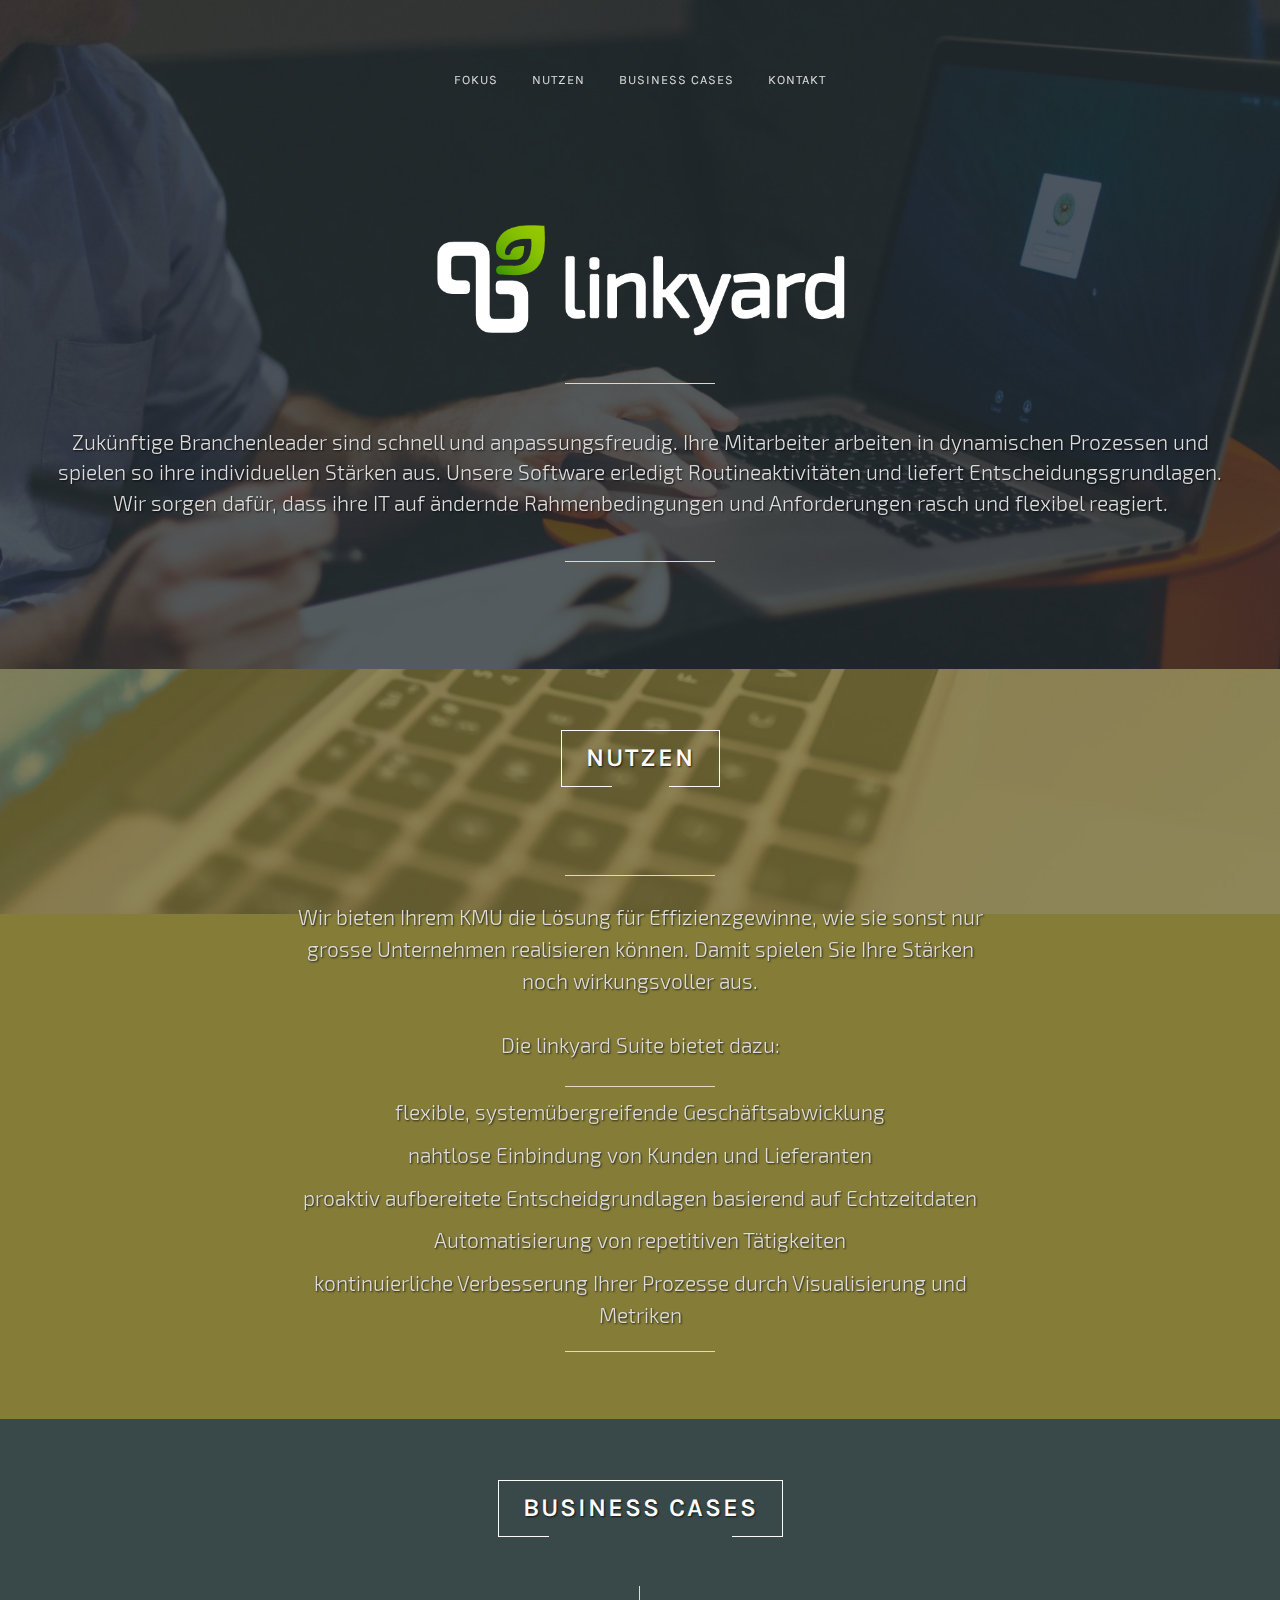
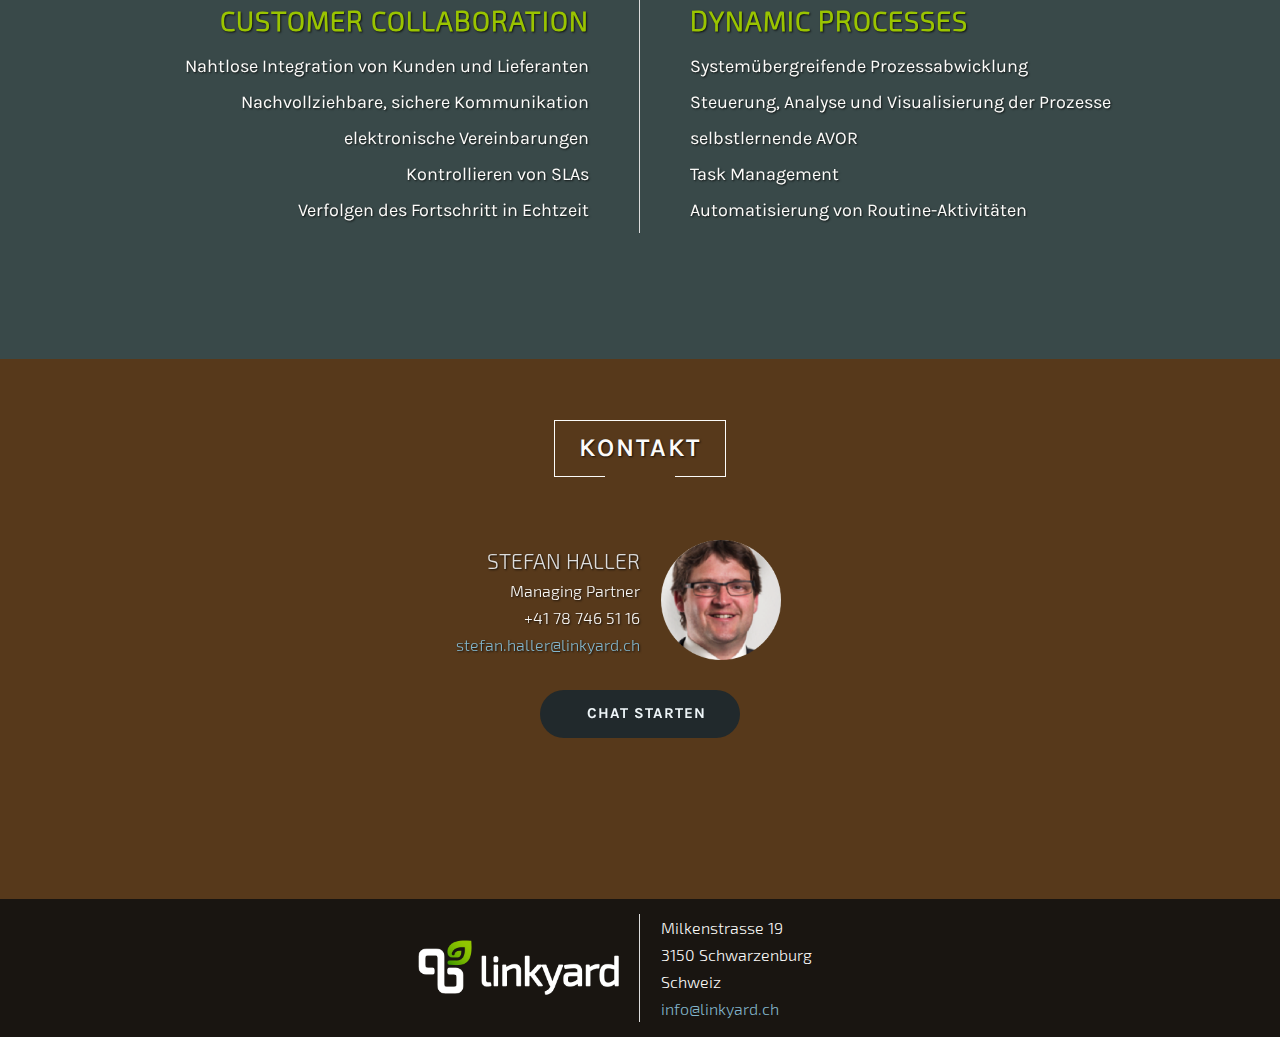
==== index.html @ d276faec "Update index.html" ====
<!DOCTYPE html>
<html lang="en-US">
<head>

<meta charset="UTF-8">
<meta name="viewport" content="width=device-width, initial-scale=1">


<title>linkyard</title>

<meta name='robots' content='index,nofollow' />
<link rel='dns-prefetch' href='//www.google.com' />
<link rel='dns-prefetch' href='//fonts.googleapis.com' />
<link rel='dns-prefetch' href='//s.w.org' />

<link rel='stylesheet' id='pique-style-css'  href='wp-content/themes/pique/style.css' type='text/css' media='screen' />
<link rel='stylesheet' id='pique-fonts-css'  href='https://fonts.googleapis.com/css?family=Lora%3A400%2C700%2C400italic%2C700italic%7CKarla%3A400%2C700%2C400italic%2C700italic&#038;subset=latin%2Clatin-ext' type='text/css' media='all' />
<link rel='stylesheet' id='fontawesome-css'  href='wp-content/themes/pique/fonts/font-awesome.min.css' type='text/css' media='all' />
<link rel='stylesheet' id='genericons-css'  href='wp-content/themes/pique/fonts/genericons.css' type='text/css' media='all' />
<script type='text/javascript' src='wp-includes/js/jquery/jquery.js?ver=1.12.4'></script>
<script type='text/javascript' src='wp-includes/js/jquery/jquery-migrate.min.js?ver=1.4.1'></script>


<style type="text/css">
  .pique-frontpage .pique-panel.pique-panel1 {
    background-color:  #b2a64c;
  }
  .pique-frontpage .pique-panel.pique-panel1 .pique-panel-background {
    opacity:  0.5;
  }
  .pique-frontpage .pique-panel.pique-panel2 {
    background-color:  #394949;
  }
  .pique-frontpage .pique-panel.pique-panel2 .pique-panel-background {
    opacity:  0.5;
  }
  .pique-frontpage .pique-panel.pique-panel3 {
    background-color:  #754d25;
  }
  .pique-frontpage .pique-panel.pique-panel3 .pique-panel-background {
    opacity:  0.5;
  }
  .pique-frontpage .pique-panel.pique-panel4 {
    background-color:  #191511;
  }

  .recentcomments a{
    display:inline !important;
    padding:0 !important;
    margin:0 !important;
  }

  #masthead .site-branding .site-title a,
  #masthead .site-branding .site-description  {
    position: absolute;
    clip: rect(1px, 1px, 1px, 1px);
  }
</style>

<link rel="icon" href="wp-content/uploads/images/cropped-v2_LYicon_30_dcsy_lgsl_trbg-1-150x150.png" sizes="32x32" />
<link rel="icon" href="wp-content/uploads/images/cropped-v2_LYicon_30_dcsy_lgsl_trbg-1-300x300.png" sizes="192x192" />
<link rel="apple-touch-icon-precomposed" href="wp-content/uploads/images/cropped-v2_LYicon_30_dcsy_lgsl_trbg-1-300x300.png" />
<meta name="msapplication-TileImage" content="wp-content/uploads/images/cropped-v2_LYicon_30_dcsy_lgsl_trbg-1-300x300.png" />

<!-- Smartsupp Live Chat script -->
<script type="text/javascript">
var _smartsupp = _smartsupp || {};
_smartsupp.key = 'c3e5f8bb6b07a9779a4a6757855d19cda10b5186';
window.smartsupp||(function(d) {
  var s,c,o=smartsupp=function(){ o._.push(arguments)};o._=[];
  s=d.getElementsByTagName('script')[0];c=d.createElement('script');
  c.type='text/javascript';c.charset='utf-8';c.async=true;
  c.src='//www.smartsuppchat.com/loader.js?';s.parentNode.insertBefore(c,s);
})(document);

_smartsupp.gaKey = 'UA-84472667-1';

// Change banner by status
smartsupp('on', 'status', function(status) {
  if(status == 'online') {
    jQuery('#chat-button').show();
  } else {
    jQuery('#chat-button').hide();
  }
});
</script>

<script>
  (function(i,s,o,g,r,a,m){i['GoogleAnalyticsObject']=r;i[r]=i[r]||function(){
  (i[r].q=i[r].q||[]).push(arguments)},i[r].l=1*new Date();a=s.createElement(o),
  m=s.getElementsByTagName(o)[0];a.async=1;a.src=g;m.parentNode.insertBefore(a,m)
  })(window,document,'script','https://www.google-analytics.com/analytics.js','ga');

  ga('create', 'UA-84472667-1', 'auto');
  ga('send', 'pageview');

</script>

</head>

<body class="home page page-id-6 page-template page-template-page-templates page-template-template-full-width page-template-page-templatestemplate-full-width-php pique-frontpage pique-sidebar">

<div id="page" class="hfeed site">

  <a class="skip-link screen-reader-text" href="#content">Skip to content</a>

  <header id="masthead" class="site-header" role="banner">

    <div class="site-branding">
      <h1 class="site-title"><a href="" title="linkyard" rel="home">linkyard</a></h1>
      <p class="site-description"></p>
    </div>
    <!-- .site-branding -->

    <!-- ------------------------------- MENU ------------------------------- -->
    <div id="site-navigation-wrapper">
      <nav id="site-navigation" class="main-navigation" role="navigation">
        <div class="menu-menu-container">
          <ul id="primary-menu" class="menu">
            <li id="menu-item-94" class="menu-item menu-item-type-custom menu-item-object-custom menu-item-94">
              <a href="#about">Fokus</a>
            </li>
            <li id="menu-item-95" class="menu-item menu-item-type-custom menu-item-object-custom menu-item-95">
              <a href="#valueproposition">Nutzen</a>
            </li>
            <li id="menu-item-95" class="menu-item menu-item-type-custom menu-item-object-custom menu-item-95">
              <a href="#solutions">Business Cases</a>
            </li>
            <li id="menu-item-157" class="menu-item menu-item-type-custom menu-item-object-custom menu-item-157">
              <a href="#contact">Kontakt</a>
            </li>
            <li id="more-menu" class="menu-item menu-item-has-children">
              <a href="#"><span class="screen-reader-text">More</span></a>
              <ul class="sub-menu"></ul>
            </li>
          </ul>
        </div>
      </nav>
    </div>
    <!-- #site-navigation -->
  </header>
    <!-- #masthead -->

  <div id="content" class="site-content">
    <div id="primary" class="content-area">
      <main id="main" class="site-main" role="main">

        <!-- ------------------------------- FRONT PAGE / ABOUT ------------------------------- -->
        <article id="pique-hero" class="pique-panel post-6 page type-page status-publish has-post-thumbnail hentry pique-template-full-width">
          <div class="pique-panel-background" style="background-image:url(wp-content/uploads/images/man-notebook-notes-macbook-1400x1000.jpg)">
                    </div>
          <div class="pique-panel-content">
                        <div class="entry-content">
              <article id="about" class="panel pagearticle">
                <img class="aligncenter wp-image-7 logodisplace" src="wp-content/uploads/images/v2_LY_05_wsy_grl_wtxt_trbg.png" alt="linkyard logo" width="429" height="128" align="center" />
                                <div class="textdisplace">
                  <hr />
                  <h5>
                    <span class="contenttext16">
Zukünftige Branchenleader sind schnell und anpassungsfreudig. Ihre Mitarbeiter arbeiten in dynamischen Prozessen und spielen so ihre individuellen Stärken aus. Unsere Software erledigt Routineaktivitäten und liefert Entscheidungsgrundlagen. Wir sorgen dafür, dass ihre IT auf ändernde Rahmenbedingungen und Anforderungen rasch und flexibel reagiert.<br>
                    </span>
                  </h5>
                  <hr />
                </div>
              </article>
            </div>
            <!-- .entry-content -->
          </div>
                    <!-- .pique-panel-content -->
          <footer class="entry-footer">
          </footer>
                    <!-- .entry-footer -->
        </article>
        <!-- /FRONT PAGE END/ -->

        <!-- ------------------------------- SECOND PAGE ------------------------------- -->
        <article id="post-21" class="pique-panel pique-panel1 post-21 page type-page status-publish has-post-thumbnail hentry" data-panel-title="Panel 1" >
          <div class="pique-panel-background" style="background-image:url(wp-content/uploads/images/pexels-photo-1400x1000.jpg)">
          </div>
          <div class="pique-panel-content">
            <header class="entry-header">
              <h2 class="entry-title">Nutzen</h2>
            </header>
            <!-- .entry-header -->
            <footer class="entry-footer">
            </footer>
            <!-- .entry-footer -->

            <div class="entry-content">
              <article id="valueproposition" class="panel pagearticle widget">
                <hr />
                <div class="containerdiv">
                  <p class=contenttext16>
                    Wir bieten Ihrem KMU die Lösung für Effizienzgewinne, wie sie sonst nur grosse Unternehmen realisieren können. Damit spielen Sie Ihre Stärken noch wirkungsvoller aus.<br><br>
                    Die linkyard Suite bietet dazu:
                  </p>
                  <hr/>
                  <div class="contenttext16">
                    <ul>
                      <li>flexible, systemübergreifende Geschäftsabwicklung</li>
                      <li>nahtlose Einbindung von Kunden und Lieferanten</li>
                      <li>proaktiv aufbereitete Entscheidgrundlagen basierend auf Echtzeitdaten</li>
                      <li>Automatisierung von repetitiven Tätigkeiten</li>
                      <li>kontinuierliche Verbesserung Ihrer Prozesse durch Visualisierung und Metriken</li>
                    </ul>
                  </span>
                </div>
                <hr />
              </article>
            </div>
            <!-- .entry-content -->
          </div>
          <!-- .pique-panel-content -->
        </article>
        <!-- /SECOND PAGE END/ -->

        <!-- ------------------------------- SOLUTIONS PAGE ------------------------------- -->
        <article id="post-93" class="pique-panel pique-panel2 post-93 page type-page status-publish hentry pique-template-grid" data-panel-title="Panel 2" >
          <div class="pique-panel-content">
            <header class="entry-header">
              <h2 class="entry-title">Business Cases</h2>
            </header>
            <!-- .entry-header -->
            <footer class="entry-footer">
            </footer>
            <!-- .entry-footer -->

            <div class="entry-content">
              <article class="panel pagearticle widget" id=solutions>
                <div class="containerdiv">
                  <div class="leftdiv">
                    <p>
                      <span class="contenttext20">Customer Collaboration</span>
                    </p>
                    <ul class="factlist">
                      <li>Nahtlose Integration von Kunden und Lieferanten</li>
                      <li>Nachvollziehbare, sichere Kommunikation</li>
                      <li>elektronische Vereinbarungen</li>
                      <li>Kontrollieren von SLAs</li>
                      <li>Verfolgen des Fortschritt in Echtzeit</li>
                    </ul>
                  </div>
                  <div class="rightdiv">
                    <p>
                      <span class="contenttext20">Dynamic Processes</span>
                    </p>
                    <ul class="factlist">
                      <li>Systemübergreifende Prozessabwicklung</li>
                      <li>Steuerung, Analyse und Visualisierung der Prozesse</li>
                      <li>selbstlernende AVOR</li>
                      <li>Task Management</li>
                      <li>Automatisierung von Routine-Aktivitäten</li>
                    </ul>
                  </div>
                </div>
              </article>
            </div>
            <!-- .entry-content -->
          </div>
          <!-- .pique-panel-content -->

        </article>
        <!-- /SOLUTIONS PAGE END/ -->

        <!-- ------------------------------- CONTACT PAGE ------------------------------- -->
        <article id="post-156" class="pique-panel pique-panel3 post-156 page type-page status-publish has-post-thumbnail hentry pique-template-full-width" data-panel-title="Panel 3" >
          <div class="pique-panel-background" style="background-image:url(wp-content/uploads/images/pexels-photo2-1400x1000.jpg)">
          </div>
          <div class="pique-panel-content">
            <header class="entry-header">
              <h2 class="entry-title">Kontakt</h2>
            </header>
            <!-- .entry-header -->
            <footer class="entry-footer">
            </footer>
            <!-- .entry-footer -->

            <div class="entry-content">
              <article class="panel pagearticle" id=contact>
                <article class="containerdiv footerdiv">
                  <div class="leftdiv norightborder">
                    <div class="contactdiv">
                      <span class="contenttext16" style="text-transform: uppercase;">Stefan Haller</span>
                      <span class="contenttext12">
                        <br />Managing Partner
                        <br />+41 78 746 51 16
                        <br /><a href="mailto:stefan.haller@linkyard.ch">stefan.haller@linkyard.ch</a>
                      </span>
                    </div>
                  </div>
                  <div class="rightdiv notoppadding">
                    <p>
                      <img align="middle" class="wp-image-7 imgdiv" src="wp-content/uploads/images/portrait120x120.png" alt="portrait" width="120" height="120" />
                    </p>
                  </div>
                </article>
                <div class="containerdiv" style="width:200px;" id="chat-button">
                  <input style="display: hidden;" class="button" type="button" data-api="smartsupp" data-operation="send" data-text="Guten Tag" value="Chat starten" align="center" width="150">
                </div>
              </article>
            </div>
            <!-- .entry-content -->
          </div>
          <!-- .pique-panel-content -->
        </article>
        <!-- /CONTACT PAGE END/ -->

      </main>
      <!-- #main -->
    </div>
    <!-- #primary -->
  </div>
  <!-- #content -->

  <!-- ------------------------------- FOOTER ------------------------------- -->
  <footer id="colophon" class="site-footer" role="contentinfo">
    <article class="containerdiv footerdiv">
      <div class="leftdiv">
        <p>
          <img align="middle" class="wp-image-7 logodiv" src="wp-content/uploads/images/v2_LY_05_wsy_grl_wtxt_trbg.png" alt="linkyard logo" width="180" height="54" />
        </p>
      </div>
      <div class="rightdiv">
        <span class="contenttext12">
          Milkenstrasse 19<br />3150 Schwarzenburg<br />Schweiz<br />
          <a href="mailto:info@linkyard.ch">info@linkyard.ch</a>
        </span>
      </div>
    </article>
  </footer>
  <!-- /FOOTER END/ -->

  </div>
  <!-- #page -->

<script type='text/javascript' src='wp-content/themes/pique/assets/js/jquery.waypoints.min.js?ver=20150813'></script>
<script type='text/javascript' src='wp-content/themes/pique/assets/js/navigation.js?ver=20120206'></script>
<script type='text/javascript' src='wp-content/themes/pique/assets/js/skip-link-focus-fix.js?ver=20130115'></script>
<script type='text/javascript' src='wp-content/themes/pique/assets/js/header.js?ver=20151030'></script>
<script type='text/javascript' src='wp-content/themes/pique/assets/js/jquery.scrollTo.js'></script>
<script type='text/javascript' src='wp-content/themes/pique/assets/js/jquery.scrollTo.min.js'></script>
<script type='text/javascript' src='wp-content/themes/pique/assets/js/front-page.js?ver=20151030'></script>
<script type='text/javascript' src='wp-includes/js/wp-embed.min.js?ver=4.6.1'></script>

</body>
</html>
---- wp-content/themes/pique/style.css ----
/*
Theme Name: Pique
Theme URI: https://wordpress.com/themes/pique/
Description: A one-page scrolling theme for small businesses.
Version: 1.2.9
Author: Automattic
Author URI: http://wordpress.com/themes/
License: GNU General Public License v2 or later
License URI: http://www.gnu.org/licenses/gpl-2.0.html
Text Domain: pique
Tags: custom-background, custom-colors, custom-header, custom-menu, featured-image-header, featured-images, flexible-header, left-sidebar, one-column, post-formats, rtl-language-support, sticky-post, theme-options, threaded-comments, translation-ready, two-columns
*/

/*--------------------------------------------------------------
>>> TABLE OF CONTENTS:
----------------------------------------------------------------
# Normalize
# Typography
# Elements
# Forms
# Navigation
	## Links
	## Menus
# Accessibility
# Alignments
# Clearings
# Widgets
# Content
    ## Posts and pages
	## Asides
	## Comments
# Infinite scroll
# Media
	## Captions
	## Galleries
--------------------------------------------------------------*/
/*--------------------------------------------------------------
# Normalize
--------------------------------------------------------------*/
html {
	font-family: sans-serif;

	-webkit-text-size-adjust: 100%;
	    -ms-text-size-adjust: 100%;
}

body {
	overflow-x:hidden;
	margin: 0;
	height: 100%;
	width: 100%;
}

article,
aside,
details,
figcaption,
figure,
footer,
header,
main,
menu,
nav,
section,
summary {
	display: block;
}

audio,
canvas,
progress,
video {
	display: inline-block;
	vertical-align: baseline;
}

audio:not([controls]) {
	display: none;
	height: 0;
}

[hidden],
template {
	display: none;
}

a {
	background-color: transparent;
}

a:active,
a:hover {
	outline: 0;
}

abbr[title] {
	border-bottom: 1px dotted;
}

b,
strong {
	font-weight: bold;
}

dfn {
	font-style: italic;
}

h1 {
	font-size: 2em;
	margin: 0.67em 0;
}

mark {
	background: #ff0;
	color: #000;
}

small {
	font-size: 80%;
}

sub,
sup {
	font-size: 75%;
	line-height: 0;
	position: relative;
	vertical-align: baseline;
}

sup {
	top: -0.5em;
}

sub {
	bottom: -0.25em;
}

img {
	border: 0;
}

svg:not(:root) {
	overflow: hidden;
}

figure {
	margin: 1em 40px;
}

hr {
	border-top: 1px solid #dddddd;
	box-sizing: content-box;
	height: 0;
	width: 150px;
}

pre {
	overflow: auto;
}

code,
kbd,
pre,
samp {
	font-family: monospace, monospace;
	font-size: 1em;
}

button,
.archive .read-more a,
.blog .read-more a,
.search-results .read-more a,
input,
optgroup,
select,
textarea {
	color: inherit;
	font: inherit;
	margin: 0;
}

button,
.archive .read-more a,
.blog .read-more a,
.search-results .read-more a {
	overflow: visible;
}

button,
.archive .read-more a,
.blog .read-more a,
.search-results .read-more a,
select {
	text-transform: none;
}

button,
.archive .read-more a,
.blog .read-more a,
.search-results .read-more a,
html input[type='button'],
input[type='reset'],
input[type='submit'] {
	cursor: pointer;

	-webkit-appearance: button;
}

button[disabled],
.archive .read-more a[disabled],
.blog .read-more a[disabled],
.search-results .read-more a[disabled],
html input[disabled] {
	cursor: default;
}

button::-moz-focus-inner,
.archive .read-more a::-moz-focus-inner,
.blog .read-more a::-moz-focus-inner,
.search-results .read-more a::-moz-focus-inner,
input::-moz-focus-inner {
	border: 0;
	padding: 0;
}

input {
	line-height: normal;
}

input[type='checkbox'],
input[type='radio'] {
	box-sizing: border-box;
	padding: 0;
}

input[type='number']::-webkit-inner-spin-button,
input[type='number']::-webkit-outer-spin-button {
	height: auto;
}

input[type='search'] {
	-webkit-appearance: textfield;
}

input[type='search']::-webkit-search-cancel-button,
input[type='search']::-webkit-search-decoration {
	-webkit-appearance: none;
}

fieldset {
	border: 1px solid #c0c0c0;
	margin: 0 2px;
	padding: 0.35em 0.625em 0.75em;
}

legend {
	border: 0;
	padding: 0;
}

textarea {
	overflow: auto;
}

optgroup {
	font-weight: bold;
}

table {
	border-collapse: collapse;
	border-spacing: 0;
}

td,
th {
	padding: 0;
}

/*--------------------------------------------------------------
# Typography
--------------------------------------------------------------*/

@font-face {
  font-family: 'exo2-light';
  src: url('fonts/Exo2-Light.eot'); /* IE9 Compat Modes */
  src: url('fonts/Exo2-Light.eot?#iefix') format('embedded-opentype'), /* IE6-IE8 */
       url('fonts/Exo2-Light.woff') format('woff'), /* Pretty Modern Browsers */
       url('fonts/Exo2-Light.ttf')  format('truetype'); /* Safari, Android, iOS */
}

.contenttext12 {
	font-family: exo2-light;
	font-size: 12pt;
}
.contenttext16 {
	font-weight:200;
	font-family: exo2-light;
	font-size: 16pt;
	color:#dddddd;
}
.contenttext20 {
	font-weight:700;
	font-family: exo2-light;
	font-size: 20pt;
	color:#9AC400;
	text-transform: uppercase;
	letter-spacing: 1px;
}

body,
button,
.archive .read-more a,
.blog .read-more a,
.search-results .read-more a,
input,
select,
textarea {
	color: #666666;
	font-family: exo2-light, Lora, Georgia, serif;
	font-size: 18px;
	font-size: 1.125rem;
	line-height: 1.5;
}

h1,
h2,
h3,
blockquote cite,
.pique-template-testimonials .pique-testimonials article .entry-content cite,
.site-branding .site-title,
.widget-title,
h4,
h5,
h6 {
	clear: both;
	color: #ffffff;
	font-family: Karla, Arial, sans-serif;
	font-weight: 400;
	line-height: 1.2;
}
h1 a:hover,
h1 a:focus,
h1 a:active,
h2 a:hover,
h2 a:focus,
h2 a:active,
h3 a:hover,
blockquote cite a:hover,
.pique-template-testimonials .pique-testimonials article .entry-content cite a:hover,
.site-branding .site-title a:hover,
.widget-title a:hover,
h3 a:focus,
blockquote cite a:focus,
.pique-template-testimonials .pique-testimonials article .entry-content cite a:focus,
.site-branding .site-title a:focus,
.widget-title a:focus,
h3 a:active,
blockquote cite a:active,
.pique-template-testimonials .pique-testimonials article .entry-content cite a:active,
.site-branding .site-title a:active,
.widget-title a:active,
h4 a:hover,
h4 a:focus,
h4 a:active,
h5 a:hover,
h5 a:focus,
h5 a:active,
h6 a:hover,
h6 a:focus,
h6 a:active {
	border-bottom: none;
}

h1 {
	font-family: Lora, Georgia, serif;
	font-size: 38.4px;
	font-size: 2.4rem;
	font-style: italic;
}

h2 {
	font-size: 25.6px;
	font-size: 1.6rem;
	font-weight: 600;
	letter-spacing: 2px;
	text-transform: uppercase;
}

h3,
blockquote cite,
.pique-template-testimonials .pique-testimonials article .entry-content cite,
.site-branding .site-title,
.widget-title {
	font-family: Karla, Arial, sans-serif;
	font-size: 1.2em;
	font-weight: 700;
	letter-spacing: 1px;
	margin-bottom: 20px;
	padding-bottom: 10px;
	text-align: left;
	text-transform: uppercase;
}

h4 {
	font-size: 1.999em;
}

h5 {
	font-size: 1.414em;
}

h6 {
	font-size: 1em;
}

p {
	margin-top: 0.75em;
	margin-bottom: 0.75em;
}

dfn,
cite,
em,
i {
	font-style: italic;
}

blockquote,
.pique-template-testimonials .pique-testimonials article .entry-content {
	border-top: 2px solid;
	color: #888888;
	font-size: 1.3em;
	font-style: italic;
	margin: 3em auto;
	max-width: 933.33333px;
	text-align: center;
}
blockquote:before,
.pique-template-testimonials .pique-testimonials article .entry-content:before {
	content: '“';
	display: block;
	font-family: Georgia, serif;
	font-size: 4em;
	font-style: normal;
	font-weight: bolder;
	line-height: 0.25em;
	margin: 4px auto 0;
	text-shadow: none;
}
blockquote p,
.pique-template-testimonials .pique-testimonials article .entry-content p {
	margin: 0;
	text-align: left;
}
blockquote cite,
.pique-template-testimonials .pique-testimonials article .entry-content cite {
	border: none;
	display: block;
	font-size: 0.5em;
	font-style: normal;
	margin-top: 1.5rem;
	text-align: right;
}
blockquote cite::before,
.pique-template-testimonials .pique-testimonials article .entry-content cite::before {
	content: '—';
}

address {
	margin: 0 0 1.5em;
}

pre {
	font-family: 'Courier 10 Pitch', Courier, monospace;
	font-size: 15px;
	font-size: 0.9375rem;
	line-height: 1.6;
	margin-bottom: 1.6em;
	max-width: 100%;
	overflow: auto;
	padding: 1.6em;
}

code,
kbd,
tt,
var {
	font-family: Monaco, Consolas, 'Andale Mono', 'DejaVu Sans Mono', monospace;
	font-size: 15px;
	font-size: 0.9375rem;
}

abbr,
acronym {
	border-bottom: 1px dotted #444;
	cursor: help;
}

mark,
ins {
	background: #f4f4f4;
	text-decoration: none;
}

big {
	font-size: 125%;
}

/*--------------------------------------------------------------
# Elements
--------------------------------------------------------------*/
html {
	box-sizing: border-box;
}

*,
*:before,
*:after {
	/* Inherit box-sizing to make it easier to change the property for components that leverage other behavior; see http://css-tricks.com/inheriting-box-sizing-probably-slightly-better-best-practice/ */
	box-sizing: inherit;
}

body {
	background: #fff;
	/* Fallback for when there is no custom background color defined. */
}

blockquote,
.pique-template-testimonials .pique-testimonials article .entry-content,
q {
	quotes: '' '';
}

hr {
	background-color: #e9d5c0;
	border: 0;
	height: 1px;
}

ul,
ol {
	margin: 0 0 1.5em 0;
	padding: 0;
}

ul {
	list-style: disc;
}

ol {
	list-style: decimal;
}

.entry-content li {
	margin-bottom: 0.5em;
}

li > ul,
li > ol {
	margin-bottom: 0;
	margin-left: 1em;
}

dt {
	color: #888888;
	font-weight: bold;
}

dd {
	margin: 0 0 0.5em;
}

img {
	height: auto;
	/* Make sure images are scaled correctly. */
	max-width: 100%;
	/* Adhere to container width. */
}

table {
	margin: 0 0 1.5em;
	width: 100%;
}

/*--------------------------------------------------------------
# Forms
--------------------------------------------------------------*/
/* Overall form */
form {
	color: #666666;
	text-align: left;
}

/* Labels */
label {
	color: #5d5d5d;
	font-family: Karla, Arial, sans-serif;
	font-size: 0.8em;
	font-weight: 500;
	letter-spacing: 1px;
	text-align: left;
	text-transform: uppercase;
}

/* Text inputs */
input[type='text'],
input[type='email'],
input[type='url'],
input[type='password'],
input[type='search'],
textarea {
	color: rgba(238, 238, 238, 1);
	background: transparent;
	border: 1px solid #f4f4f4;
	border-radius: 0;
	box-shadow: 1px 1px 2px rgba(238, 238, 238, 0.5);
	font-family:exo2-light;
	font-size: 16px;
	font-size: 1rem;
	transition: all 0.5s ease-in-out;
	width: 100%;
	text-align: center;
	outline:none;
}
input[type='text']:focus,
input[type='email']:focus,
input[type='url']:focus,
input[type='password']:focus,
input[type='search']:focus,
textarea:focus {
	background: rgba(255, 255, 255, 0.9);
	color: #21292c;
	border: 1px solid #21292c;
	box-shadow: 1px 1px 2px rgba(238, 238, 238, 0.25);
	outline:none;
}

input[type='text']:hover,
input[type='email']:hover,
textarea:hover {
	background: rgba(255, 255, 255, 0.75);
}

input[type='text'],
input[type='email'],
input[type='url'],
input[type='password'],
input[type='search'] {
	font-style: normal;
	padding: 0.5em;
}

textarea {
	padding: 0.5em 0.5em;
	width: 100%;
	height: 150px;
}

/* Buttons */
button,
.archive .read-more a,
.blog .read-more a,
.search-results .read-more a,
.button,
input[type='button'],
input[type='reset'],
input[type='submit'] {
	background-color: #21292c;
	border: 1px solid transparent;
	box-shadow: 0;
	border-radius: 2em;
	color: #eff6f9;
	display: inline-block;
	font-family: Karla, Arial, sans-serif;
	font-size: 15.2px;
	font-size: 0.95rem;
	font-weight: bold;
	letter-spacing: 1px;
	line-height: 1;
	padding: 1em 3em;
	text-shadow: none;
	text-transform: uppercase;
	transition: background-color 0.25s ease-in;
	width: 100%;

	-webkit-appearance: none;
}
@media (max-width: 950px) {
	button,
	.archive .read-more a,
	.blog .read-more a,
	.search-results .read-more a,
	.button,
	input[type='button'],
	input[type='reset'],
	input[type='submit'] {
		width: 100%;
	}
}
button:hover,
.archive .read-more a:hover,
.blog .read-more a:hover,
.search-results .read-more a:hover,
.button:hover,
input[type='button']:hover,
input[type='reset']:hover,
input[type='submit']:hover {
	box-shadow: 1px 1px 2px rgba(238, 238, 238, 0.5);
	background-color: transparent;
	border-color: #f4f4f4;
	color: #f4f4f4;
}
button:active,
.archive .read-more a:active,
.blog .read-more a:active,
.search-results .read-more a:active,
button:focus,
.archive .read-more a:focus,
.blog .read-more a:focus,
.search-results .read-more a:focus,
.button:active,
.button:focus,
input[type='button']:active,
input[type='button']:focus,
input[type='reset']:active,
input[type='reset']:focus,
input[type='submit']:active,
input[type='submit']:focus {
	box-shadow: 1px 1px 2px rgba(238, 238, 238, 0.5);
	background-color: transparent;
	border-color: #f4f4f4;
	color: #f4f4f4;
}
button.minimal,
.archive .read-more a.minimal,
.blog .read-more a.minimal,
.search-results .read-more a.minimal,
.button.minimal,
input[type='button'].minimal,
input[type='reset'].minimal,
input[type='submit'].minimal {
	background-color: #eff6f9;
	color: #f4f4f4;
}
button.minimal:active,
.archive .read-more a.minimal:active,
.blog .read-more a.minimal:active,
.search-results .read-more a.minimal:active,
button.minimal:focus,
.archive .read-more a.minimal:focus,
.blog .read-more a.minimal:focus,
.search-results .read-more a.minimal:focus,
button.minimal:hover,
.archive .read-more a.minimal:hover,
.blog .read-more a.minimal:hover,
.search-results .read-more a.minimal:hover,
.button.minimal:active,
.button.minimal:focus,
.button.minimal:hover,
input[type='button'].minimal:active,
input[type='button'].minimal:focus,
input[type='button'].minimal:hover,
input[type='reset'].minimal:active,
input[type='reset'].minimal:focus,
input[type='reset'].minimal:hover,
input[type='submit'].minimal:active,
input[type='submit'].minimal:focus,
input[type='submit'].minimal:hover {
	background-color: transparent;
	border-color: #eff6f9;
	color: #eff6f9;
}

@media (max-width: 950px) {
	button + button,
	.archive .read-more a + button,
	.blog .read-more a + button,
	.search-results .read-more a + button,
	.archive .read-more button + a,
	.archive .read-more a + a,
	.blog .read-more button + a,
	.blog .read-more a + a,
	.search-results .read-more button + a,
	.search-results .read-more a + a,
	.button + .button {
		margin-top: 1em;
	}
}

@media (min-width: 951px) {
	button + button,
	.archive .read-more a + button,
	.blog .read-more a + button,
	.search-results .read-more a + button,
	.archive .read-more button + a,
	.archive .read-more a + a,
	.blog .read-more button + a,
	.blog .read-more a + a,
	.search-results .read-more button + a,
	.search-results .read-more a + a,
	.button + .button {
		margin-left: 0.5em;
	}
}

/* MailChimp-embed-specific */
#mce-responses + p {
	display: none;
}

/* Comment form-specific */
.contact-form textarea {
	width: 100% !important;
	/* Because 80% looks silly */
}

/* Search form specific */
.search-form {
	margin-top: 10px;
}
@media (max-width: 950px) {
	.search-form {
		text-align: center;
	}
	.search-form .search-submit {
		margin-top: 10px;
	}
}
@media (min-width: 951px) {
	.search-form .search-field {
		width: 77%;
	}
	.search-form .search-submit {
		display: inline-block;
	}
}

/*--------------------------------------------------------------
# Navigation
--------------------------------------------------------------*/
/*--------------------------------------------------------------
## Links
--------------------------------------------------------------*/
#about:before, #solutions:before, #contact:before {
	content: "";
   	display: block;
	height: 0px;
	margin: -30px 0 0;
	visibility:hidden;
	outline: none;
}
#about:target, #solutions:target, #contact:target {
	animation: highlight 1s ease;
	transform: translateY(-25px);
	transition: transform 1s ease-in-out;
	outline: none;
}

a {
	color: #83b6cc;
	text-decoration: none;
	transition: all 1.5s ease-in-out;
}
a:hover,
a:focus,
a:active {
	color: #e9d5c0;
}
a:focus {
	outline: thin dotted;
}
a:hover,
a:active {
	outline: 0;
}

/* Make sure lengthy URLs wrap properly */
.entry-content a,
.widget a {
	word-break: break-word;
	word-wrap: break-word;
}

/*--------------------------------------------------------------
## Menus
--------------------------------------------------------------*/
#masthead {
	opacity: 0.85;
	background-color: #21292c;
	height: 240px;
	position: relative;
	text-align: center;
	z-index: 5;
}
#masthead .pique-header {
	bottom: 0;
	left: 0;
	overflow: hidden;
	position: absolute;
	right: 0;
	top: 0;
	z-index: -1;
}

.site-branding {
	left: 50%;
	position: absolute;
	top: 40%;
	-webkit-transform: translate(-50%, -50%);
	    -ms-transform: translate(-50%, -50%);
	        transform: translate(-50%, -50%);
}
.site-branding .site-logo-link {
	display: inline-block;
	margin: 1rem auto 0;
}
.site-branding .site-logo-link img {
	height: 75px;
	width: auto;
}
@media (min-width: 951px) {
	.site-branding .site-logo-link img {
		height: 100px;
	}
}
.site-branding .site-logo-link:hover {
	-webkit-transform: scale(5%);
	    -ms-transform: scale(5%);
	        transform: scale(5%);
}
.site-branding .site-title {
	font-style: normal;
	margin: 40px 0 0;
	padding: 0;
	text-align: center;
	text-shadow: 1px 1px 2px rgba(0, 0, 0, 0.75);
}
.site-branding .site-title a {
	color: #fcfbf9;
}
.site-branding .site-logo-link + .site-title {
	margin-top: 20px;
}
.site-branding .site-description {
	color: #fcfbf9;
	font-style: italic;
	margin: 0;
	text-shadow: 1px 1px 2px rgba(0, 0, 0, 0.75);
}

@media (max-width: 950px) {
	#masthead {
		height: 160px;
	}
	.site-logo-link + .site-title,
	.site-description {
		display: none;
	}
	.site-branding {
		top: 30%;
	}
}

/* Navigation menu */
#site-navigation-wrapper {
	bottom: 0;
	position: absolute;
	width: 100%;
}

.main-navigation {
	background: #21292c;
	border-bottom: 1px solid #444444;
	border-top: 1px solid #444444;
	clear: both;
	display: block;
	font-family: Karla, Arial, sans-serif;
	width: 100%;
	z-index: 10000;
	/* Current page highlight */
	/* Priority+ menu */
}
.main-navigation li {
	display: inline-block;
}
.main-navigation a {
	color: #fcfbf9;
	display: inline-block;
	font-size: 12.8px;
	font-size: 0.8rem;
	letter-spacing: 1px;
	padding: 12px 15px;
	text-transform: uppercase;
}
.main-navigation a:hover {
	color: #a7cbdb;
}
.main-navigation .current_page_item > a,
.main-navigation .current-menu-item > a,
.main-navigation .current_page_ancestor > a {
	color: #e9d5c0;
}
.main-navigation ul {
	display: block;
	list-style: none;
	margin: 0;
	/* Sub-nav */
}
.main-navigation ul ul {
	background: #11100f;
	left: -999em;
	position: absolute;
	text-align: left;
	z-index: 99999;
}
.main-navigation ul ul li {
	display: block;
}
.main-navigation ul ul a {
	border-top: 1px solid rgba(233, 213, 192, 0.1);
	color: #e9d5c0;
	display: block;
	width: 100%;
}
.main-navigation #more-menu {
	display: none;
}
.main-navigation #more-menu.visible {
	display: inline-block;
}
.main-navigation #more-menu > a::before {
	content: '\f476';
	display: inline-block;
	font-family: Genericons;
	font-size: 16px;
	font-style: normal;
	font-weight: normal;
	line-height: 1;
	text-decoration: none;
	vertical-align: text-bottom;

	-webkit-font-smoothing: antialiased;
	-moz-osx-font-smoothing: grayscale;
	text-rendering: auto;
}

/* Mobile menu */
@media (max-width: 950px) {
	.main-navigation {
		/* Show mobile menus when "focus" class is added via JS */
		/* Sub-menus */
		/* Sub-sub-menus */
	}
	.main-navigation a {
		padding-left: 10px;
	}
	.main-navigation li.focus > ul {
		left: 0;
	}
	.main-navigation ul ul {
		border-bottom: 1px solid #49443d;
		width: 100%;
	}
	.main-navigation ul ul ul {
		border-bottom: none;
		left: 0;
		padding-left: 25px;
		position: relative;
	}
	.main-navigation ul ul ul a {
		padding-left: 0;
	}
}

/* Regular menu */
@media (min-width: 951px) {
	.main-navigation {
		left: 50%;
		max-width: 1400px;
		position: relative;
		-webkit-transform: translateX(-50%);
		    -ms-transform: translateX(-50%);
		        transform: translateX(-50%);
		/* Sub-nav */
		/* Sub-sub-menu */
		/* Show sub-menus on hover */
		/* Menu items on the right-hand side of the screen should display to the left, so they don't run off the screen */
		/* Adjust position of arrow for our last two menu items */
		/* Adjust position of sub-nav for these final two menu items also */
	}
	.main-navigation ul {
		display: block;
		list-style: none;
		margin: 0;
	}
	.main-navigation li {
		position: relative;
	}
	.main-navigation ul ul {
		left: -999em;
		min-width: 200px;
		position: absolute;
		top: 37px;
		/* This is just here to make it easier to scroll down to the drop-down */
	}
	.main-navigation ul ul::before {
		border-color: transparent transparent #11100f transparent;
		border-style: solid;
		border-width: 0 7px 7px 7px;
		content: '';
		display: block;
		height: 0;
		left: 15px;
		position: absolute;
		top: -5px;
		width: 0;
	}
	.main-navigation ul ul::after {
		content: '';
		display: block;
		height: 20px;
		left: 0;
		position: absolute;
		top: -10px;
		width: 100%;
	}
	.main-navigation ul ul li:first-of-type a {
		border-top: none;
		/* Remove border for first child element */
	}
	.main-navigation ul ul ul {
		left: -999em;
		top: 0;
	}
	.main-navigation ul ul ul::before {
		border-color: transparent #11100f transparent transparent;
		border-width: 7px 7px 7px 0;
		left: -5px;
		position: absolute;
		top: 15px;
	}
	.main-navigation ul ul ul::after {
		height: 100%;
		left: -15px;
		top: 0;
		width: 20px;
	}
	.main-navigation li:hover > ul {
		left: auto;
	}
	.main-navigation ul ul li:hover > ul {
		left: 103%;
		left: calc(100% + 5px);
	}
	.main-navigation #primary-menu > li:nth-last-child(1):hover > ul,
	.main-navigation #primary-menu > li:nth-last-child(2):hover > ul {
		left: auto;
		right: 5%;
	}
	.main-navigation #primary-menu > li:nth-last-child(1):hover ul::before,
	.main-navigation #primary-menu > li:nth-last-child(2):hover ul::before {
		left: auto;
		right: 15px;
	}
	.main-navigation #primary-menu > li:nth-last-child(1) li:hover ul,
	.main-navigation #primary-menu > li:nth-last-child(2) li:hover ul {
		left: auto;
		right: 103%;
		right: calc(100% + 5px);
	}
	.main-navigation #primary-menu > li:nth-last-child(1) li:hover ul::before,
	.main-navigation #primary-menu > li:nth-last-child(2) li:hover ul::before {
		left: auto;
		right: -8px;
	}
	.main-navigation #primary-menu > li:nth-last-child(1) li:hover ul::after,
	.main-navigation #primary-menu > li:nth-last-child(2) li:hover ul::after {
		left: auto;
		right: -15px;
	}
	/* Sticky menu */
	.sticky {
		bottom: auto;
		position: fixed;
		top: 0;
	}
}

/* Account for the admin bar */
@media screen and (min-width: 600px) and (max-width: 782px) {
	.admin-bar .main-navigation.sticky {
		top: 46px;
	}
}

@media screen and (min-width: 782px) {
	.admin-bar .main-navigation.sticky {
		top: 32px;
	}
}

.secondary-links ul {
	margin: 0;
	padding: 0;
}
.secondary-links ul li {
	display: inline;
}
.secondary-links ul li a::after {
	content: ' · ';
	display: inline;
}
.secondary-links ul li:last-child a::after {
	display: none;
}

.comment-navigation,
.posts-navigation,
.post-navigation {
	border-bottom: 2px solid #a7cbdb;
	border-top: 1px solid #a7cbdb;
	clear: both;
}
.site-main .comment-navigation,
.site-main
  .posts-navigation,
.site-main
  .post-navigation {
	margin: 20px 0;
	overflow: hidden;
}
.comment-navigation .nav-previous a,
.comment-navigation .nav-next a,
.posts-navigation .nav-previous a,
.posts-navigation .nav-next a,
.post-navigation .nav-previous a,
.post-navigation .nav-next a {
	color: #a7cbdb;
	display: block;
	font-size: 18.4px;
	font-size: 1.15rem;
	font-style: italic;
	line-height: 1.2;
	padding: 20px 0;
}
.comment-navigation .nav-previous a span,
.comment-navigation .nav-next a span,
.posts-navigation .nav-previous a span,
.posts-navigation .nav-next a span,
.post-navigation .nav-previous a span,
.post-navigation .nav-next a span {
	color: #71abc5;
	display: block;
	font-family: Karla, Arial, sans-serif;
	font-size: 12px;
	font-size: 0.75rem;
	font-style: normal;
	font-weight: bold;
	letter-spacing: 1px;
	padding-bottom: 5px;
	text-transform: uppercase;
}
.comment-navigation .nav-previous a:hover,
.comment-navigation .nav-next a:hover,
.posts-navigation .nav-previous a:hover,
.posts-navigation .nav-next a:hover,
.post-navigation .nav-previous a:hover,
.post-navigation .nav-next a:hover {
	color: #3c7993;
}
.comment-navigation .nav-previous,
.posts-navigation .nav-previous,
.post-navigation .nav-previous {
	text-align: left;
}
.comment-navigation .nav-previous span::before,
.posts-navigation .nav-previous span::before,
.post-navigation .nav-previous span::before {
	content: '';
	display: inline-block;
	display: inline-block;
	font-family: FontAwesome;
	font-size: 14px;
	font-size: 12px;
	font-style: normal;
	font-weight: normal;
	line-height: 1;
	margin-right: 5px;
	text-decoration: none;
	vertical-align: 1px;

	-webkit-font-smoothing: antialiased;
	-moz-osx-font-smoothing: grayscale;
	text-rendering: auto;
}
.comment-navigation .nav-next,
.posts-navigation .nav-next,
.post-navigation .nav-next {
	text-align: right;
}
.comment-navigation .nav-next span::after,
.posts-navigation .nav-next span::after,
.post-navigation .nav-next span::after {
	content: '';
	display: inline-block;
	display: inline-block;
	font-family: FontAwesome;
	font-size: 14px;
	font-size: 12px;
	font-style: normal;
	font-weight: normal;
	line-height: 1;
	margin-left: 5px;
	text-decoration: none;
	vertical-align: 1px;

	-webkit-font-smoothing: antialiased;
	-moz-osx-font-smoothing: grayscale;
	text-rendering: auto;
}
@media (min-width: 951px) {
	.comment-navigation .nav-previous,
	.posts-navigation .nav-previous,
	.post-navigation .nav-previous {
		float: left;
		text-align: left;
		width: 50%;
	}
	.comment-navigation .nav-next,
	.posts-navigation .nav-next,
	.post-navigation .nav-next {
		float: right;
		text-align: right;
		width: 50%;
	}
}

.site-main .posts-navigation {
	border: none;
	margin: 20px 40px;
}
@media (max-width: 950px) {
	.site-main .posts-navigation {
		margin: 10px 20px;
	}
	.site-main .posts-navigation .nav-previous {
		float: left;
		text-align: left;
		width: 50%;
	}
	.site-main .posts-navigation .nav-next {
		float: right;
		text-align: right;
		width: 50%;
	}
}

.widget.widget_wpcom_social_media_icons_widget {
	margin: 0 auto;
	padding: 0;
}
.widget.widget_wpcom_social_media_icons_widget ul {
	list-style: none;
	margin: 0 0 20px 0;
	padding: 0;
}
.widget.widget_wpcom_social_media_icons_widget ul li {
	display: inline-block;
	list-style: none;
	margin: 0 10px 10px 0;
	padding: 0;
}
.widget.widget_wpcom_social_media_icons_widget ul a {
	background: #2d2a26;
	border: 2px solid #e9d5c0;
	border-radius: 50%;
	display: inline-block;
	padding: 0;
	text-decoration: none;
}
.widget.widget_wpcom_social_media_icons_widget ul a::before {
	color: #e9d5c0;
	display: inline-block;
	display: block;
	font-family: Genericons;
	font-size: 16px;
	font-style: normal;
	font-weight: normal;
	height: 32px;
	line-height: 1;
	line-height: 1;
	padding: 8px;
	text-align: center;
	text-decoration: none;
	transition: 1.5s all ease-in-out;
	vertical-align: text-bottom;
	width: 32px;

	-webkit-font-smoothing: antialiased;
	-moz-osx-font-smoothing: grayscale;
	text-rendering: auto;
}
.widget.widget_wpcom_social_media_icons_widget ul a:hover {
	background: #e9d5c0;
	border: 2px solid;
	border-color: #2d2a26;
}
.widget.widget_wpcom_social_media_icons_widget ul a:hover::before {
	color: #2d2a26;
}

.secondary-links li a[href*='wordpress.org'],
.secondary-links li a[href*='facebook.com'],
.secondary-links li a[href*='twitter.com'],
.secondary-links li a[href*='dribbble.com'],
.secondary-links li a[href*='plus.google.com'],
.secondary-links li a[href*='pinterest.com'],
.secondary-links li a[href*='github.com'],
.secondary-links li a[href*='tumblr.com'],
.secondary-links li a[href*='youtube.com'],
.secondary-links li a[href*='flickr.com'],
.secondary-links li a[href*='vimeo.com'],
.secondary-links li a[href*='instagram.com'],
.secondary-links li a[href*='codepen.io'],
.secondary-links li a[href*='linkedin.com'],
.secondary-links li a[href*='foursquare.com'],
.secondary-links li a[href*='reddit.com'],
.secondary-links li a[href*='digg.com'],
.secondary-links li a[href*='getpocket.com'],
.secondary-links li a[href*='path.com'],
.secondary-links li a[href*='stumbleupon.com'],
.secondary-links li a[href*='spotify.com'],
.secondary-links li a[href*='twitch.tv'],
.secondary-links li a[href*='dropbox.com'],
.secondary-links li a[href*='/feed'],
.secondary-links li a[href*='skype'],
.secondary-links li a[href*='mailto'] {
	display: inline-block;
	height: 32px;
	margin-right: 5px;
	overflow: hidden;
	vertical-align: middle;
	width: 32px;
}
.secondary-links li a[href*='wordpress.org']::before,
.secondary-links li a[href*='facebook.com']::before,
.secondary-links li a[href*='twitter.com']::before,
.secondary-links li a[href*='dribbble.com']::before,
.secondary-links li a[href*='plus.google.com']::before,
.secondary-links li a[href*='pinterest.com']::before,
.secondary-links li a[href*='github.com']::before,
.secondary-links li a[href*='tumblr.com']::before,
.secondary-links li a[href*='youtube.com']::before,
.secondary-links li a[href*='flickr.com']::before,
.secondary-links li a[href*='vimeo.com']::before,
.secondary-links li a[href*='instagram.com']::before,
.secondary-links li a[href*='codepen.io']::before,
.secondary-links li a[href*='linkedin.com']::before,
.secondary-links li a[href*='foursquare.com']::before,
.secondary-links li a[href*='reddit.com']::before,
.secondary-links li a[href*='digg.com']::before,
.secondary-links li a[href*='getpocket.com']::before,
.secondary-links li a[href*='path.com']::before,
.secondary-links li a[href*='stumbleupon.com']::before,
.secondary-links li a[href*='spotify.com']::before,
.secondary-links li a[href*='twitch.tv']::before,
.secondary-links li a[href*='dropbox.com']::before,
.secondary-links li a[href*='/feed']::before,
.secondary-links li a[href*='skype']::before,
.secondary-links li a[href*='mailto']::before {
	background: #2d2a26;
	border: 2px solid #e9d5c0;
	border-radius: 50%;
	color: #e9d5c0;
	display: inline-block;
	display: block;
	font-family: Genericons;
	font-size: 16px;
	font-style: normal;
	font-weight: normal;
	height: 32px;
	line-height: 1;
	line-height: 1;
	padding: 6px;
	text-align: center;
	text-decoration: none;
	transition: 1.5s all ease-in-out;
	vertical-align: text-bottom;
	width: 32px;

	-webkit-font-smoothing: antialiased;
	-moz-osx-font-smoothing: grayscale;
	text-rendering: auto;
}
.secondary-links li a[href*='wordpress.org']:hover::before,
.secondary-links li a[href*='facebook.com']:hover::before,
.secondary-links li a[href*='twitter.com']:hover::before,
.secondary-links li a[href*='dribbble.com']:hover::before,
.secondary-links li a[href*='plus.google.com']:hover::before,
.secondary-links li a[href*='pinterest.com']:hover::before,
.secondary-links li a[href*='github.com']:hover::before,
.secondary-links li a[href*='tumblr.com']:hover::before,
.secondary-links li a[href*='youtube.com']:hover::before,
.secondary-links li a[href*='flickr.com']:hover::before,
.secondary-links li a[href*='vimeo.com']:hover::before,
.secondary-links li a[href*='instagram.com']:hover::before,
.secondary-links li a[href*='codepen.io']:hover::before,
.secondary-links li a[href*='linkedin.com']:hover::before,
.secondary-links li a[href*='foursquare.com']:hover::before,
.secondary-links li a[href*='reddit.com']:hover::before,
.secondary-links li a[href*='digg.com']:hover::before,
.secondary-links li a[href*='getpocket.com']:hover::before,
.secondary-links li a[href*='path.com']:hover::before,
.secondary-links li a[href*='stumbleupon.com']:hover::before,
.secondary-links li a[href*='spotify.com']:hover::before,
.secondary-links li a[href*='twitch.tv']:hover::before,
.secondary-links li a[href*='dropbox.com']:hover::before,
.secondary-links li a[href*='/feed']:hover::before,
.secondary-links li a[href*='skype']:hover::before,
.secondary-links li a[href*='mailto']:hover::before {
	background: #e9d5c0;
	border-color: #2d2a26;
	color: #2d2a26;
}
.secondary-links li a[href*='wordpress.org']::after,
.secondary-links li a[href*='facebook.com']::after,
.secondary-links li a[href*='twitter.com']::after,
.secondary-links li a[href*='dribbble.com']::after,
.secondary-links li a[href*='plus.google.com']::after,
.secondary-links li a[href*='pinterest.com']::after,
.secondary-links li a[href*='github.com']::after,
.secondary-links li a[href*='tumblr.com']::after,
.secondary-links li a[href*='youtube.com']::after,
.secondary-links li a[href*='flickr.com']::after,
.secondary-links li a[href*='vimeo.com']::after,
.secondary-links li a[href*='instagram.com']::after,
.secondary-links li a[href*='codepen.io']::after,
.secondary-links li a[href*='linkedin.com']::after,
.secondary-links li a[href*='foursquare.com']::after,
.secondary-links li a[href*='reddit.com']::after,
.secondary-links li a[href*='digg.com']::after,
.secondary-links li a[href*='getpocket.com']::after,
.secondary-links li a[href*='path.com']::after,
.secondary-links li a[href*='stumbleupon.com']::after,
.secondary-links li a[href*='spotify.com']::after,
.secondary-links li a[href*='twitch.tv']::after,
.secondary-links li a[href*='dropbox.com']::after,
.secondary-links li a[href*='/feed']::after,
.secondary-links li a[href*='skype']::after,
.secondary-links li a[href*='mailto']::after {
	display: none;
}

.secondary-links li a[href*='wordpress.org']:before {
	content: '\f205';
}

.secondary-links li a[href*='facebook.com']:before {
	content: '\f204';
}

.secondary-links li a[href*='twitter.com']:before {
	content: '\f202';
}

.secondary-links li a[href*='dribbble.com']:before {
	content: '\f201';
}

.secondary-links li a[href*='plus.google.com']:before {
	content: '\f206';
}

.secondary-links li a[href*='pinterest.com']:before {
	content: '\f209';
}

.secondary-links li a[href*='github.com']:before {
	content: '\f200';
}

.secondary-links li a[href*='tumblr.com']:before {
	content: '\f214';
}

.secondary-links li a[href*='youtube.com']:before {
	content: '\f213';
}

.secondary-links li a[href*='flickr.com']:before {
	content: '\f211';
}

.secondary-links li a[href*='vimeo.com']:before {
	content: '\f212';
}

.secondary-links li a[href*='instagram.com']:before {
	content: '\f215';
}

.secondary-links li a[href*='codepen.io']:before {
	content: '\f216';
}

.secondary-links li a[href*='linkedin.com']:before {
	content: '\f207';
}

.secondary-links li a[href*='foursquare.com']:before {
	content: '\f226';
}

.secondary-links li a[href*='reddit.com']:before {
	content: '\f222';
}

.secondary-links li a[href*='digg.com']:before {
	content: '\f221';
}

.secondary-links li a[href*='getpocket.com']:before {
	content: '\f224';
}

.secondary-links li a[href*='path.com']:before {
	content: '\f219';
}

.secondary-links li a[href*='stumbleupon.com']:before {
	content: '\f223';
}

.secondary-links li a[href*='spotify.com']:before {
	content: '\f515';
}

.secondary-links li a[href*='twitch.tv']:before {
	content: '\f516';
}

.secondary-links li a[href*='dropbox.com']:before {
	content: '\f225';
}

.secondary-links li a[href*='/feed']:before {
	content: '\f413';
}

.secondary-links li a[href*='skype']:before {
	content: '\f220';
}

.secondary-links li a[href*='mailto']:before {
	content: '\f410';
}

/*--------------------------------------------------------------
# Accessibility
--------------------------------------------------------------*/
/* Text meant only for screen readers. */
.screen-reader-text {
	clip: rect(1px, 1px, 1px, 1px);
	height: 1px;
	overflow: hidden;
	position: absolute !important;
	width: 1px;
}
.screen-reader-text:hover,
.screen-reader-text:active,
.screen-reader-text:focus {
	background-color: #f4f4f4;
	border-radius: 3px;
	box-shadow: 0 0 2px 2px rgba(0, 0, 0, 0.6);
	clip: auto !important;
	color: #2d2a26;
	display: block;
	font-size: 14px;
	font-size: 0.875rem;
	font-weight: bold;
	height: auto;
	left: 5px;
	line-height: normal;
	padding: 15px 23px 14px;
	text-decoration: none;
	top: 5px;
	width: auto;
	z-index: 100000;
	/* Above WP toolbar. */
}

/*--------------------------------------------------------------
# Alignments
--------------------------------------------------------------*/
.alignleft {
	display: inline;
	float: left;
	margin-right: 1.5em;
}

.alignright {
	display: inline;
	float: right;
	margin-left: 1.5em;
}

.aligncenter {
	display: block;
	margin-left: auto;
	margin-right: auto;
}

/*--------------------------------------------------------------
# Clearings
--------------------------------------------------------------*/
.clear:before,
.clear:after,
.entry-content:before,
.entry-content:after,
.comment-content:before,
.comment-content:after,
.site-header:before,
.site-header:after,
.site-content:before,
.site-content:after,
.site-footer:before,
.site-footer:after {
	content: '';
	display: table;
	table-layout: fixed;
}

.clear:after,
.entry-content:after,
.comment-content:after,
.site-header:after,
.site-content:after,
.site-footer:after {
	clear: both;
}

/*--------------------------------------------------------------
# Widgets
--------------------------------------------------------------*/
.widget {
	border-top: 2px solid #83b6cc;
	font-family: Karla, Arial, sans-serif;
	margin: 0 0 1.5em;
	/* Make sure select elements fit in nicely with their friends. */
	/* Consistency across header elements within widgets */
}
.widget select {
	font-family: Karla, Arial, sans-serif;
	font-size: 15.2px;
	font-size: 0.95rem;
	max-width: 100%;
}
.widget h2:not(.widget-title),
.widget h3:not(.widget-title),
.widget blockquote cite:not(.widget-title),
blockquote
  .widget cite:not(.widget-title),
.widget .pique-template-testimonials .pique-testimonials article .entry-content cite:not(.widget-title),
.pique-template-testimonials .pique-testimonials article .entry-content
  .widget cite:not(.widget-title),
.widget .site-branding .site-title:not(.widget-title),
.site-branding
  .widget .site-title:not(.widget-title),
.widget .widget-title:not(.widget-title),
.widget h4:not(.widget-title) {
	font-family: Lora, Georgia, serif;
	font-size: 28.8px;
	font-size: 1.8rem;
	font-style: italic;
	font-weight: normal;
	letter-spacing: 0;
	text-transform: none;
}

/* Search widget */
.widget_search .search-form .search-field {
	width: 100%;
}

.widget_search .search-submit {
	display: none;
}

/* Lists in widgets (pages, categories, comments, etc) */
.widget ul {
	list-style-type: none;
	margin: 0;
	padding: 0;
}
.widget ul a {
	border-top: 1px solid rgba(233, 213, 192, 0.5);
	color: #2d2a26;
	display: block;
	padding: 7px 0;
}
.widget ul a:hover {
	background-color: rgba(233, 213, 192, 0.15);
	border-bottom: none;
}
.widget ul .sub-menu {
	margin-left: 1em;
	padding: 0;
}

/* Archive widgets */
.widget_archive ul li,
.widget_categories ul li {
	display: -webkit-flex;
	display: -ms-flexbox;
	display:         flex;

	-webkit-align-items: baseline;
	        align-items: baseline;
	-ms-flex-align: baseline;
	-webkit-flex-wrap: wrap;
	    -ms-flex-wrap: wrap;
	        flex-wrap: wrap;
}
.widget_archive ul li a,
.widget_categories ul li a {
	border: none;
	display: inline-block;

	-ms-flex-order: 1;
	-webkit-order: 1;
	        order: 1;
}
.widget_archive ul li::before,
.widget_categories ul li::before {
	border-bottom: 1px dotted #d5af87;
	content: '';
	margin: 0.25em 3px;

	-webkit-flex-grow: 1;
	        flex-grow: 1;
	-ms-flex-order: 2;
	-ms-flex-positive: 1;
	-webkit-order: 2;
	        order: 2;
}
.widget_archive ul li .post-count,
.widget_categories ul li .post-count {
	padding-top: 0.5em;

	-ms-flex-order: 3;
	-webkit-order: 3;
	        order: 3;
}
.widget_archive ul li ul,
.widget_categories ul li ul {
	margin-left: 1em;

	-webkit-flex-basis: 100%;
	        flex-basis: 100%;
	-webkit-flex-grow: 0;
	        flex-grow: 0;
	-ms-flex-order: 4;
	-ms-flex-positive: 0;
	-ms-flex-preferred-size: 100%;
	-webkit-order: 4;
	        order: 4;
}

/* Comment widget */
.widget_recent_comments li {
	border-top: 1px solid rgba(233, 213, 192, 0.5);
	font-family: Lora, Georgia, serif;
	font-style: italic;
	padding: 7px 0;
	/*.comment-author-link::after,
		> a::before {
			display: inline;
			content: "—";
		}*/
}
.widget_recent_comments li a {
	border: 0;
	display: inline-block;
	font-family: Karla, Arial, sans-serif;
	font-style: normal;
}

/* RSS widget */
.widget_rss .rsswidget {
	margin-bottom: -7px;
}

.widget_rss .rssSummary {
	font-family: Lora, Georgia, serif;
	font-style: italic;
}

.widget_rss cite {
	display: block;
	font-style: normal;
	padding-bottom: 7px;
	text-align: right;
}

/* Text widget */
.textwidget {
	font-family: Lora, Georgia, serif;
	font-size: 1.2em;
	font-style: italic;
}

/* Tag cloud widget */
.widget_tag_cloud .tagcloud {
	font-family: Lora, Georgia, serif;
	font-style: italic;
}

/* Calendar widget */
.widget_calendar {
	line-height: 2.4;
}
.widget_calendar #calendar-wrap {
	margin-left: auto;
	margin-right: auto;
	max-width: 500px;
}
.widget_calendar caption {
	font-family: Lora, Georgia, serif;
	font-style: italic;
	margin-bottom: 5px;
}
.widget_calendar thead {
	border-bottom: 1px solid rgba(233, 213, 192, 0.5);
}
.widget_calendar td {
	text-align: center;
}
.widget_calendar #prev {
	text-align: left;
}
.widget_calendar #next {
	text-align: right;
}

/*--------------------------------------------------------------
# Structure
--------------------------------------------------------------*/
.site {
	background: rgba(252, 251, 249, 0.9);
	box-shadow: 0 0 6px rgba(0, 0, 0, 0.1);
	margin: 0 auto;
	max-width: 1400px;
}

.site-content {
	margin: 0 auto;
	padding: 20px;
}

.content-area {
	content: '';
	display: table;
	table-layout: fixed;
	/* Prevent stuff from getting spilly on mobile */
	width: 100%;

	overflow-wrap: break-word;
}

/* On smaller devices, give the sidebar a bit of breathing room at the top */
@media (max-width: 1023px) {
	#secondary {
		margin-top: 40px;
	}
}

/* On desktop devices, we'll show a sidebar next to our content */
@media (min-width: 1024px) {
	.site-content {
		margin-bottom: 20px;
		margin-top: 40px;
	}
	.site-content .content-area {
		margin-left: auto;
		margin-right: auto;
		padding-left: 20px;
		padding-right: 20px;
		width: 66%;
	}
	.pique-sidebar .content-area {
		float: right;
		padding-left: 40px;
		padding-right: 0;
	}
	.pique-sidebar .widget-area {
		display: block;
		float: right;
		font-size: 15.2px;
		font-size: 0.95rem;
		padding-right: 40px;
		width: 33%;
	}
	.page-template-template-full-width .content-area {
		float: none;
		padding-left: 0;
		padding-right: 0;
		width: 100%;
	}
}

/* Grid structures for tablet devices and larger */
@media (min-width: 951px) {
	.pique-grid-two article,
	.error-404 .widget {
		float: left;
		font-size: 0.85em;
		text-align: left;
		width: 45%;
		width: calc( (100% - 80px) / 2);
	}
	.pique-grid-two article:nth-of-type(odd),
	.error-404 .widget:nth-of-type(odd) {
		clear: left;
		margin-right: 40px;
	}
	.pique-grid-two article:nth-of-type(even),
	.error-404 .widget:nth-of-type(even) {
		margin-left: 40px;
	}
	.pique-grid-three article {
		float: left;
		width: 30%;
		width: calc( (100% - 80px) / 3);
	}
	.pique-grid-three article:nth-of-type(1),
	.pique-grid-three article:nth-of-type(3n+1) {
		clear: left;
		margin-right: 40px;
	}
	.pique-grid-three article:nth-of-type(3n) {
		margin-left: 40px;
	}
}

/* Footer */
.site-footer {
	background-attachment: fixed;
	background-position: bottom center;
	background-repeat: no-repeat;
	background-size: cover;
	background-color: #191511;
	clear: both;
	color: #fcfbf9;
	margin: 0 auto;
	max-width: 1400px;
	padding: 15px 20px 0;
	position: relative;
}
/*.site-footer::before {
	background: rgba(31, 29, 26, 0);
	bottom: 0;
	display: block;
	left: 0;
	position: absolute;
	right: 0;
	top: 0;
	z-index: 1;
}
.site-footer a {
	color: #e9d5c0;
}
.site-footer .secondary-links,
.site-footer .site-info {
	font-size: 12.8px;
	font-size: 0.8rem;
	font-style: italic;
	margin-bottom: 10px;
	position: relative;
	text-align: center;
	z-index: 1;
}
.site-footer .secondary-links a,
.site-footer .site-info a {
	color: #fcfbf9;
}
@media (min-width: 1024px) {
	.site-footer .secondary-links {
		float: left;
		font-size: 14.4px;
		font-size: 0.9rem;
		text-align: left;
	}
	.site-footer .site-info {
		font-size: 14.4px;
		font-size: 0.9rem;
		margin-bottom: 15px;
		text-align: center;
	}
	.site-footer .secondary-links + .site-info {
		float: right;
		text-align: right;
	}
	.site-footer .secondary-links + .site-info::after {
		content: '';
		display: table;
		table-layout: fixed;
	}
}*/

/* Footer sidebar */
#tertiary {
	border-bottom: 1px solid rgba(233, 213, 192, 0.25);
	clear: both;
	content: '';
	display: table;
	margin-bottom: 10px;
	padding: 10px 0;
	position: relative;
	table-layout: fixed;
	table-layout: fixed;
	width: 100%;
	z-index: 2;
}
#tertiary .widget {
	border-top: none;
}
#tertiary .widget:not(.widget_wpcom_social_media_icons_widget) ul a {
	color: #fcfbf9;
}
#tertiary .widget:not(.widget_wpcom_social_media_icons_widget) ul a:hover {
	background-color: rgba(45, 42, 38, 0.95);
}
#tertiary .widget_archive ul li::before,
#tertiary .widget_categories ul li::before {
	border-color: rgba(233, 213, 192, 0.25);
}
@media (min-width: 951px) {
	#tertiary {
		margin-bottom: 15px;
	}
	#tertiary .widget-area {
		float: left;
		font-size: 15.2px;
		font-size: 0.95rem;
		padding: 0 20px;
	}
	#tertiary .widget-area:first-of-type {
		padding-left: 0;
	}
	#tertiary .widget-area:last-of-type {
		padding-right: 0;
	}
	#tertiary .widget-area:nth-child(1):nth-last-child(1) {
		float: none;
		margin-left: auto;
		margin-right: auto;
		max-width: 466.66667px;
	}
	#tertiary .widget-area:nth-child(1):nth-last-child(2),
	#tertiary .widget-area:nth-child(2):nth-last-child(1) {
		width: 50%;
	}
	#tertiary .widget-area:nth-child(1):nth-last-child(3),
	#tertiary .widget-area:nth-child(2):nth-last-child(2),
	#tertiary .widget-area:nth-child(3):nth-last-child(1) {
		width: 33.3333%;
	}
	#tertiary .widget-area:nth-child(2):nth-last-child(2) {
		padding: 0 10px;
	}
}

/*--------------------------------------------------------------
# Content
--------------------------------------------------------------*/
/* Header rules specific to the front page only */
.pagearticle {
	padding-top: 172px;
	margin-bottom: -172px;
	border:0;
}
.panel {
	height:100%;
	position:relative;
	top:-172px;
	z-index:0;
	-webkit-transform: translateZ( 0 );
	transform: translateZ( 0 );
	-webkit-transition: -webkit-transform 1.5s ease-in-out;
	transition: transform 1.5s ease-in-out;
	-webkit-backface-visibility: hidden;
	backface-visibility: hidden;
	outline: none;
}
.logodisplace {
	position: relative;
	top:-30px;
	text-align:center;
}

.textdisplace {
	padding-top:0px;
}

.containerdiv{
	margin: 0 auto;
	text-align:center;
	max-width:1000px;
	display: -webkit-flex;
	display: -ms-flexbox;
	display: flex;
	-webkit-flex-wrap: wrap;
	-ms-flex-wrap: wrap;
	flex-wrap: wrap;
}
.footerdiv {
	padding-bottom:15px;
	max-width:425px;
}
.imgdiv {
    text-align:left;
}
.logodiv {
    max-height: 100%;  
    max-width: 100%; 
    width: auto;
    height: auto;
    position: absolute;  
    top: 0;  
    bottom: 0;  
    left: 0;  
    right: 0;  
    margin: auto auto auto -7%;
}
.contactdiv {
    position: absolute;
    top: 50%;
	right: 0;
	width: 425px;
    transform: translateY(-50%);
}
.norightborder{
	border-right:0;
}

.leftdiv, .rightdiv {
	width:50%;
 	display: inline-block;	
	margin: 0 auto;
}
.leftdiv {
	position:relative;
	float: left;
	border-right:1px solid #dddddd;
	padding-right: 5%;
	text-align: right;
	-webkit-box-ordinal-group: 0;   /* OLD - iOS 6-, Safari 3.1-6 */
	-moz-box-ordinal-group: 0;      /* OLD - Firefox 19- */
	-ms-flex-order: 0;              /* TWEENER - IE 10 */
	-webkit-order: 0;               /* NEW - Chrome */
	order: 0;                       /* NEW, Spec - Opera 12.1, Firefox 20+ */
}
.rightdiv {
	padding-left: 5%;
	text-align: left;
	-webkit-box-ordinal-group: 1;   /* OLD - iOS 6-, Safari 3.1-6 */
	-moz-box-ordinal-group: 1;      /* OLD - Firefox 19- */
	-ms-flex-order: 1;              /* TWEENER - IE 10 */
	-webkit-order: 1;               /* NEW - Chrome */
	order: 1;                       /* NEW, Spec - Opera 12.1, Firefox 20+ */
}
.norightborder{
	border-right:0;
}

@media all and (max-width: 950px) {
	.leftdiv, .rightdiv { 
		clear: both;
		float: none;
		display: block;
		width:90%;
		max-width: 470px;
		padding:5%;
		text-align: center;
		margin: 0 auto;
	}
	.leftdiv {
		border-right:0;
		border-bottom:1px solid #dddddd;
	}
	.rightdiv {
		padding-top: 20px;
	}
	.imgdiv {
		text-align:center;
	}
	.logodiv {
		position:relative;
		width:180px;
		height:54px;
	}
	.contactdiv {
		position: relative;
		top: 0;  
		bottom: 0;  
		left: 0;  
		right: 0;  
		margin:0 auto;
		width: auto;
		transform: translateY(0%);
	}
	.norightborder{
		border-bottom:0;
	}
	.notoppadding {
		padding-top: 0px;
	}

}

.pique-frontpage #masthead {
	background: none;
	left: 0;
	padding-top: 1em;
	position: absolute;
	right: 0;
	top: 0;
	width: 100%;
	z-index: 10000;
}
.pique-frontpage #masthead .site-branding {
	left: auto;
	position: relative;
	top: auto;
	-webkit-transform: none;
	    -ms-transform: none;
	        transform: none;
}

.pique-frontpage #site-navigation-wrapper {
	position: relative;
}

.pique-frontpage .main-navigation:not(.sticky) {
	margin-top: 1em;
	position: relative;
}

@media (min-width: 951px) {
	.pique-frontpage #site-navigation:not(.sticky) {
		background: none;
		border: none;
	}
}

/* If we don't have any panels set, set the hero panel to full-height */
.pique-no-panels #pique-hero {
	min-height: 95vh;
}

/* Re-set some structural elements on these pages. This allows us to have 'panel' style pages. */
.pique-frontpage .site-content,
.pique-frontpage .content-area,
.archive .site-content,
.archive .content-area,
.blog .site-content,
.blog .content-area,
.search-results .site-content,
.search-results .content-area {
	margin: 0;
	max-width: none;
	padding: 0;
	width: 100%;
}

.pique-frontpage .page-header,
.archive .page-header,
.blog .page-header,
.search-results .page-header {
	text-align: center;
}

/* Panels */
.pique-panel {
	background-color: #293940;
	margin: 0;
	min-height: 60vh;
	position: relative;
	width: 100%;
}
.pique-panel:nth-of-type(even) {
	background-color: #2d2a26;
}
.pique-panel .entry-meta,
.pique-panel .widget_rss .rss-date,
.widget_rss .pique-panel .rss-date,
.pique-panel .widget_rss cite,
.widget_rss .pique-panel cite {
	display: none;
	/* Hide for most post formats */
}
.pique-panel .entry-header,
.pique-panel .entry-content {
	position: relative;
	z-index: 1;
	/* Make sure these aren't covered by their backgrounds! */
}

/* Panel background (featured) image */
.pique-panel-background {
	background-attachment: scroll;
	background-position: 50% 50%;
	background-repeat: no-repeat;
	background-size: cover; 
	  -webkit-background-size: cover;
	  -moz-background-size: cover;
	  -o-background-size: cover;
	bottom: 0;
	height: 100%;
	left: 0;
	opacity: 0.5;
	position: absolute;
	right: 0;
	top: 0;
	width: 100%;
}
@media (min-width: 951px) {
	.pique-panel-background {
		background-attachment: fixed;
		background-position: top center;
	}
}
.pique-panel-background:before {
	background: rgba(0, 0, 0, 0.5);
	content: "";
	display: block;
	height: 100%;
	position: absolute;
	right: 0;
	top: 0;
	width: 100%;
}

/* Edit panel content links */
.pique-panel .edit-link {
	bottom: 15px;
	left: 10px;
	position: absolute;
	z-index: 1;
}
.pique-panel .edit-link::before {
	display: none;
}
.pique-panel .edit-link a {
	color: #fcfbf9;
	font-family: Karla, Arial, sans-serif;
	font-size: .9rem;
	letter-spacing: 1px;
	opacity: 0.9;
	padding: 1rem 1rem;
	text-transform: uppercase;
	width: auto;
}
.pique-panel .edit-link a:hover {
	border: none;
	opacity: 1;
}

/* Panel content */
.pique-panel-content {
	color: #fcfbf9;
	margin: 0 auto;
	max-width: 1400px;
	padding: 20px;
	text-align: center;
	text-shadow: 1px 1px 2px rgba(0, 0, 0, 0.75);
}
@media (min-width: 951px) {
	.pique-panel-content {
		padding: 40px;
	}
}
.pique-panel-content h2 {
	border: 1px solid #fcfbf9;
	border-bottom: 0;
	color: #fcfbf9;
	display: inline-block;
	max-width: 100%;
	padding: 0.75rem 1.5rem 0.85rem;
	position: relative;
	text-transform: uppercase;
	word-break: break-word;
	word-wrap: break-word;
}
.pique-panel-content h2::before,
.pique-panel-content h2::after {
	border-bottom: 1px solid #fcfbf9;
	bottom: 0;
	content: '';
	display: block;
	height: 0;
	position: absolute;
	width: 50px;
}
.pique-panel-content h2::before {
	left: 0;
}
.pique-panel-content h2::after {
	right: 0;
}
.pique-panel-content h2 a {
	color: #fcfbf9;
}
.pique-panel-content h2 a:hover {
	border: none;
}
.pique-panel-content .entry-content {
	margin: 1em auto;
	max-width: 700px;
	text-align: left;
}
.pique-panel-content form {
	background: transparent;
	margin-left: auto;
	margin-right: auto;
	max-width: 700px;
	padding: 20px;
	text-shadow: none;
}
.pique-panel-content blockquote,
.pique-panel-content .pique-template-testimonials .pique-testimonials article .entry-content,
.pique-template-testimonials .pique-testimonials article .pique-panel-content .entry-content {
	color: #fcfbf9;
}
@media (min-width: 951px) {
	.pique-panel-content blockquote,
	.pique-panel-content .pique-template-testimonials .pique-testimonials article .entry-content,
	.pique-template-testimonials .pique-testimonials article .pique-panel-content .entry-content {
		font-size: 1.5em;
	}
}

@media (min-width: 951px) {
	.pique-panel-content h2 {
		max-width: 700px;
	}
}

.format-aside .pique-panel-content .entry-content,
.format-status .pique-panel-content .entry-content {
	font-size: 1.2em;
	font-style: italic;
}

.format-quote .read-more,
.format-aside .read-more,
.format-status .read-more,
.format-link .read-more,
.format-audio .read-more {
	display: none;
}

.format-quote .entry-meta,
.format-quote .widget_rss .rss-date,
.widget_rss .format-quote .rss-date,
.format-quote .widget_rss cite,
.widget_rss .format-quote cite,
.format-aside .entry-meta,
.format-aside .widget_rss .rss-date,
.widget_rss
.format-aside .rss-date,
.format-aside .widget_rss cite,
.widget_rss
.format-aside cite,
.format-status .entry-meta,
.format-status .widget_rss .rss-date,
.widget_rss
.format-status .rss-date,
.format-status .widget_rss cite,
.widget_rss
.format-status cite,
.format-link .entry-meta,
.format-link .widget_rss .rss-date,
.widget_rss
.format-link .rss-date,
.format-link .widget_rss cite,
.widget_rss
.format-link cite,
.format-audio .entry-meta,
.format-audio .widget_rss .rss-date,
.widget_rss
.format-audio .rss-date,
.format-audio .widget_rss cite,
.widget_rss
.format-audio cite {
	display: block;
	font-style: normal;
	text-align: left;
}
.format-quote .entry-meta .edit-link,
.format-quote .widget_rss .rss-date .edit-link,
.widget_rss .format-quote .rss-date .edit-link,
.format-quote .widget_rss cite .edit-link,
.widget_rss .format-quote cite .edit-link,
.format-aside .entry-meta .edit-link,
.format-aside .widget_rss .rss-date .edit-link,
.widget_rss
  .format-aside .rss-date .edit-link,
.format-aside .widget_rss cite .edit-link,
.widget_rss
  .format-aside cite .edit-link,
.format-status .entry-meta .edit-link,
.format-status .widget_rss .rss-date .edit-link,
.widget_rss
  .format-status .rss-date .edit-link,
.format-status .widget_rss cite .edit-link,
.widget_rss
  .format-status cite .edit-link,
.format-link .entry-meta .edit-link,
.format-link .widget_rss .rss-date .edit-link,
.widget_rss
  .format-link .rss-date .edit-link,
.format-link .widget_rss cite .edit-link,
.widget_rss
  .format-link cite .edit-link,
.format-audio .entry-meta .edit-link,
.format-audio .widget_rss .rss-date .edit-link,
.widget_rss
  .format-audio .rss-date .edit-link,
.format-audio .widget_rss cite .edit-link,
.widget_rss
  .format-audio cite .edit-link {
	display: none;
}

.format-quote .entry-title,
.format-aside .entry-title,
.format-status .entry-title,
.format-link .entry-title {
	display: none;
}

.format-quote .entry-content,
.format-aside .entry-content,
.format-status .entry-content,
.format-link .entry-content {
	margin-top: 40px;
}

.format-image .pique-panel-content .entry-content,
.format-video .pique-panel-content .entry-content,
.format-gallery .pique-panel-content .entry-content {
	text-align: center;
}

/* Read more links on archive pages */
.archive .read-more,
.blog .read-more,
.search-results .read-more {
	display: block;
	margin: 2em auto 1em;
	text-align: center;
}
@media (min-width: 951px) {
	.archive .read-more,
	.blog .read-more,
	.search-results .read-more {
		margin-top: 4em;
	}
}
.archive .read-more a,
.blog .read-more a,
.search-results .read-more a {
	text-shadow: none;
}
.archive .read-more a::after,
.blog .read-more a::after,
.search-results .read-more a::after {
	content: '';
	display: inline-block;
	display: inline-block;
	font-family: FontAwesome;
	font-size: 14px;
	font-style: normal;
	font-weight: normal;
	line-height: 1;
	text-decoration: none;

	-webkit-font-smoothing: antialiased;
	-moz-osx-font-smoothing: grayscale;
	text-rendering: auto;
}
.archive .read-more a:hover,
.blog .read-more a:hover,
.search-results .read-more a:hover {
	padding-right: calc(3em - 20px);
}
.archive .read-more a:hover::after,
.blog .read-more a:hover::after,
.search-results .read-more a:hover::after {
	margin-left: 20px;
}

/* Hero area (the "home" page, as it were) */
#pique-hero .pique-panel-content {
	padding-top: 8em;
}
#pique-hero .pique-panel-content .entry-content {
	text-align: center;
}
#pique-hero .pique-panel-content .entry-content p {
	text-align: left;
}
#pique-hero .pique-panel-content .entry-content p:first-of-type {
	font-size: 2em;
	font-style: italic;
	text-align: center;
}
#pique-hero .pique-panel-content .entry-content em {
	color: #83b6cc;
}
@media (min-width: 951px) {
	#pique-hero .pique-panel-content .entry-content {
		padding-top: 2em;
	}
}

/* Content-heavy pages */
.pique-template-grid .pique-panel-content .entry-content,
.pique-template-testimonials .pique-panel-content .entry-content,
.pique-template-recent-posts .pique-panel-content .entry-content {
	max-width: none;
}

.pique-template-grid .pique-panel-content > .entry-content > p,
.pique-template-testimonials .pique-panel-content > .entry-content > p,
.pique-template-recent-posts .pique-panel-content > .entry-content > p {
	font-size: 1.2em;
	font-style: italic;
	margin: 0 auto 1em;
	max-width: 700px;
	text-align: center;
}

.pique-template-grid .pique-panel-content h3,
.pique-template-grid .pique-panel-content blockquote cite,
blockquote .pique-template-grid .pique-panel-content cite,
.pique-template-grid .pique-panel-content .pique-template-testimonials .pique-testimonials article .entry-content cite,
.pique-template-testimonials .pique-testimonials article .entry-content .pique-template-grid .pique-panel-content cite,
.pique-template-grid .pique-panel-content .site-branding .site-title,
.site-branding .pique-template-grid .pique-panel-content .site-title,
.pique-template-grid .pique-panel-content .widget-title,
.pique-template-grid .pique-panel-content h3 a,
.pique-template-grid .pique-panel-content blockquote cite a,
blockquote
.pique-template-grid .pique-panel-content cite a,
.pique-template-grid .pique-panel-content .pique-template-testimonials .pique-testimonials article .entry-content cite a,
.pique-template-testimonials .pique-testimonials article .entry-content
.pique-template-grid .pique-panel-content cite a,
.pique-template-grid .pique-panel-content .site-branding .site-title a,
.site-branding
.pique-template-grid .pique-panel-content .site-title a,
.pique-template-grid .pique-panel-content .widget-title a,
.pique-template-testimonials .pique-panel-content h3,
.pique-template-testimonials .pique-panel-content blockquote cite,
blockquote
.pique-template-testimonials .pique-panel-content cite,
.pique-template-testimonials .pique-panel-content .pique-testimonials article .entry-content cite,
.pique-template-testimonials .pique-testimonials article .entry-content .pique-panel-content cite,
.pique-template-testimonials .pique-panel-content .site-branding .site-title,
.site-branding
.pique-template-testimonials .pique-panel-content .site-title,
.pique-template-testimonials .pique-panel-content .widget-title,
.pique-template-testimonials .pique-panel-content h3 a,
.pique-template-testimonials .pique-panel-content blockquote cite a,
blockquote
.pique-template-testimonials .pique-panel-content cite a,
.pique-template-testimonials .pique-panel-content .pique-testimonials article .entry-content cite a,
.pique-template-testimonials .pique-testimonials article .entry-content .pique-panel-content cite a,
.pique-template-testimonials .pique-panel-content .site-branding .site-title a,
.site-branding
.pique-template-testimonials .pique-panel-content .site-title a,
.pique-template-testimonials .pique-panel-content .widget-title a,
.pique-template-recent-posts .pique-panel-content h3,
.pique-template-recent-posts .pique-panel-content blockquote cite,
blockquote
.pique-template-recent-posts .pique-panel-content cite,
.pique-template-recent-posts .pique-panel-content .pique-template-testimonials .pique-testimonials article .entry-content cite,
.pique-template-testimonials .pique-testimonials article .entry-content
.pique-template-recent-posts .pique-panel-content cite,
.pique-template-recent-posts .pique-panel-content .site-branding .site-title,
.site-branding
.pique-template-recent-posts .pique-panel-content .site-title,
.pique-template-recent-posts .pique-panel-content .widget-title,
.pique-template-recent-posts .pique-panel-content h3 a,
.pique-template-recent-posts .pique-panel-content blockquote cite a,
blockquote
.pique-template-recent-posts .pique-panel-content cite a,
.pique-template-recent-posts .pique-panel-content .pique-template-testimonials .pique-testimonials article .entry-content cite a,
.pique-template-testimonials .pique-testimonials article .entry-content
.pique-template-recent-posts .pique-panel-content cite a,
.pique-template-recent-posts .pique-panel-content .site-branding .site-title a,
.site-branding
.pique-template-recent-posts .pique-panel-content .site-title a,
.pique-template-recent-posts .pique-panel-content .widget-title a {
	color: #83b6cc;
}

/* Grid template panel */
.pique-grid-three article {
	font-size: 0.9em;
	text-align: center;
}

.pique-grid-three img.size-pique-square {
	border-radius: 50%;
	margin: 0 auto;
	max-width: 60%;
}

.pique-grid-three p {
	text-align: left;
}

/* Testimonial panel */
.pique-template-testimonials .pique-testimonials article {
	font-size: 0.85em;
	text-align: left;
}
.pique-template-testimonials .pique-testimonials article .entry-content {
	color: #fcfbf9;
	margin-bottom: 0;
}

.pique-template-testimonials .pique-testimonials .entry-footer {
	content: '';
	display: table;
	margin-top: 20px;
	table-layout: fixed;
}

.pique-template-testimonials .pique-testimonials .attachment-pique-thumbnail-avatar {
	border-radius: 50%;
	float: left;
	margin: 0 20px 0 0;
	max-width: 50%;
}

.pique-template-testimonials .pique-testimonials h2 {
	border: none;
	clear: none;
	color: #e9d5c0;
	float: left;
	font-size: 16px;
	font-size: 1rem;
	padding: 10px 0;
}
.pique-template-testimonials .pique-testimonials h2::before,
.pique-template-testimonials .pique-testimonials h2::after {
	display: none;
}
.pique-template-testimonials .pique-testimonials h2 em {
	display: block;
	font-style: normal;
	font-weight: normal;
	letter-spacing: 0;
	text-transform: none;
}

/* Recent blog posts panel */
.pique-template-recent-posts .entry-title {
	margin-bottom: 0;
}

.pique-template-recent-posts article .entry-content {
	margin-top: 0;
}

.pique-template-recent-posts .read-more a {
	display: inline;
	font-family: Karla, Arial, sans-serif;
	font-size: 12.8px;
	font-size: 0.8rem;
	font-weight: bold;
	letter-spacing: 1px;
	text-transform: uppercase;
	white-space: nowrap;
}
.pique-template-recent-posts .read-more a::after {
	content: '';
	display: inline-block;
	display: inline-block;
	font-family: FontAwesome;
	font-size: 14px;
	font-style: normal;
	font-weight: normal;
	line-height: 1;
	text-decoration: none;

	-webkit-font-smoothing: antialiased;
	-moz-osx-font-smoothing: grayscale;
	text-rendering: auto;
}

/* Full-width panel */
.pique-template-full-width .entry-content {
	max-width: none;
}

/* Overlay elements (used to show content on top of the background image in cases where you want a fully opaque image) */
.overlay {
	background: #2d2a26;
	border-top: 4px solid #83b6cc;
	font-family: Karla, Arial, sans-serif;
	font-size: 0.8em;
	max-width: 700px;
	padding: 0 20px;
	text-align: left;
	text-shadow: none;
}
@media (max-width: 950px) {
	.overlay {
		width: 100%;
	}
}
@media (min-width: 951px) {
	.overlay {
		width: 60%;
	}
}
@media (min-width: 1024px) {
	.overlay {
		width: 40%;
	}
}
.overlay h3,
.overlay blockquote cite,
blockquote .overlay cite,
.overlay .pique-template-testimonials .pique-testimonials article .entry-content cite,
.pique-template-testimonials .pique-testimonials article .entry-content .overlay cite,
.overlay .site-branding .site-title,
.site-branding .overlay .site-title,
.overlay .widget-title {
	margin-bottom: 0;
}
.overlay p {
	margin-top: 0;
}

/* Some elements shouldn't use a text-shadow, because it looks weird. */
.wp-playlist {
	text-shadow: none;
}

/* Simplify our styles a smidge so the Customizer doesn't have a panic attack */
.pique-customizer .pique-panel-background {
	background-attachment: inherit !important;
}

/* Add some user-friendly hints/overlays in the Customizer */
.pique-customizer.pique-frontpage .edit-link {
	bottom: 20px;
}

.pique-customizer.pique-frontpage .pique-panel:not(#pique-hero) {
	/* Colour-code all panels (add 1 to account for #pique-hero, so 2 is actually panel 1)*/
}
.pique-customizer.pique-frontpage .pique-panel:not(#pique-hero)::after {
	border: 2px dashed;
	bottom: 20px;
	content: '';
	display: block;
	left: 20px;
	position: absolute;
	right: 20px;
	top: 20px;
}
.pique-customizer.pique-frontpage .pique-panel:not(#pique-hero) .pique-panel-title {
	color: #fcfbf9;
	font-family: Karla, Arial, sans-serif;
	font-size: 12.8px;
	font-size: 0.8rem;
	letter-spacing: 1px;
	padding: 5px 10px;
	position: absolute;
	right: 15px;
	text-transform: uppercase;
	top: 15px;
}
.pique-customizer.pique-frontpage .pique-panel:not(#pique-hero):nth-of-type(2) .pique-panel-title {
	background: #a64b55;
}
.pique-customizer.pique-frontpage .pique-panel:not(#pique-hero):nth-of-type(2)::after {
	border-color: #a64b55;
	color: #a64b55;
}
.pique-customizer.pique-frontpage .pique-panel:not(#pique-hero):nth-of-type(3) .pique-panel-title {
	background: #b569a2;
}
.pique-customizer.pique-frontpage .pique-panel:not(#pique-hero):nth-of-type(3)::after {
	border-color: #b569a2;
	color: #b569a2;
}
.pique-customizer.pique-frontpage .pique-panel:not(#pique-hero):nth-of-type(4) .pique-panel-title {
	background: #8f68bd;
}
.pique-customizer.pique-frontpage .pique-panel:not(#pique-hero):nth-of-type(4)::after {
	border-color: #8f68bd;
	color: #8f68bd;
}
.pique-customizer.pique-frontpage .pique-panel:not(#pique-hero):nth-of-type(5) .pique-panel-title {
	background: #575ebd;
}
.pique-customizer.pique-frontpage .pique-panel:not(#pique-hero):nth-of-type(5)::after {
	border-color: #575ebd;
	color: #575ebd;
}
.pique-customizer.pique-frontpage .pique-panel:not(#pique-hero):nth-of-type(6) .pique-panel-title {
	background: #55a1bd;
}
.pique-customizer.pique-frontpage .pique-panel:not(#pique-hero):nth-of-type(6)::after {
	border-color: #55a1bd;
	color: #55a1bd;
}
.pique-customizer.pique-frontpage .pique-panel:not(#pique-hero):nth-of-type(7) .pique-panel-title {
	background: #7dbd8f;
}
.pique-customizer.pique-frontpage .pique-panel:not(#pique-hero):nth-of-type(7)::after {
	border-color: #7dbd8f;
	color: #7dbd8f;
}
.pique-customizer.pique-frontpage .pique-panel:not(#pique-hero):nth-of-type(8) .pique-panel-title {
	background: #c8b247;
}
.pique-customizer.pique-frontpage .pique-panel:not(#pique-hero):nth-of-type(8)::after {
	border-color: #c8b247;
	color: #c8b247;
}
.pique-customizer.pique-frontpage .pique-panel:not(#pique-hero):nth-of-type(9) .pique-panel-title {
	background: #bd7555;
}
.pique-customizer.pique-frontpage .pique-panel:not(#pique-hero):nth-of-type(9)::after {
	border-color: #bd7555;
	color: #bd7555;
}

/* Add a highlight class to improve Customizer behaviour */
@-webkit-keyframes flash {
	0%,
	20%,
	40%,
	60%,
	80%,
	100% {
		opacity: 1;
	}
	10%,
	30%,
	50%,
	70%,
	90% {
		opacity: 0;
	}
}
@keyframes flash {
	0%,
	20%,
	40%,
	60%,
	80%,
	100% {
		opacity: 1;
	}
	10%,
	30%,
	50%,
	70%,
	90% {
		opacity: 0;
	}
}

.pique-highlight::after {
	-webkit-animation-duration: 2s;
	        animation-duration: 2s;
	-webkit-animation-name: flash;
	        animation-name: flash;
	-webkit-animation-timing-function: ease-in-out;
	        animation-timing-function: ease-in-out;

	-webkit-animation-fill-mode: both;
	        animation-fill-mode: both;
}

/* Account for the admin bar */
.admin-bar.pique-frontpage #masthead {
	top: 32px;
}
@media screen and (max-width: 782px) {
	.admin-bar.pique-frontpage #masthead {
		top: 46px;
	}
}

.entry-content {
	margin: 0 0 1.5em;
}
.entry-content a:not(.button):hover {
	border-bottom: 2px solid;
}

.format-image .entry-content a:hover,
.format-gallery .entry-content a:hover,
.format-video .entry-content a:hover {
	border-bottom: none;
}

/* Sticky posts */
.sticky .entry-title a::before {
	content: '\f512';
	display: inline-block;
	display: inline-block;
	font-family: Genericons;
	font-size: 16px;
	font-style: normal;
	font-weight: normal;
	line-height: 1;
	margin-right: 0.5em;
	text-decoration: none;
	text-shadow: none;
	vertical-align: text-bottom;
	vertical-align: 0;

	-webkit-font-smoothing: antialiased;
	-moz-osx-font-smoothing: grayscale;
	text-rendering: auto;
}

.blog .format-aside .entry-title a::before,
.archive .format-aside .entry-title a::before,
.search-results .format-aside .entry-title a::before {
	content: '';
	display: inline-block;
	font-family: Genericons;
	font-size: 16px;
	font-style: normal;
	font-weight: normal;
	line-height: 1;
	margin-right: 0.5em;
	text-decoration: none;
	text-shadow: none;
	vertical-align: text-bottom;
	vertical-align: 0;

	-webkit-font-smoothing: antialiased;
	-moz-osx-font-smoothing: grayscale;
	text-rendering: auto;
}

.format-aside .entry-meta::before,
.format-aside .widget_rss .rss-date::before,
.widget_rss .format-aside .rss-date::before,
.format-aside .widget_rss cite::before,
.widget_rss .format-aside cite::before {
	content: '';
	display: inline-block;
	font-family: Genericons;
	font-size: 16px;
	font-style: normal;
	font-weight: normal;
	line-height: 1;
	text-decoration: none;
	vertical-align: text-bottom;

	-webkit-font-smoothing: antialiased;
	-moz-osx-font-smoothing: grayscale;
	text-rendering: auto;
}

.blog .format-audio .entry-title a::before,
.archive .format-audio .entry-title a::before,
.search-results .format-audio .entry-title a::before {
	content: '';
	display: inline-block;
	font-family: Genericons;
	font-size: 16px;
	font-style: normal;
	font-weight: normal;
	line-height: 1;
	margin-right: 0.5em;
	text-decoration: none;
	text-shadow: none;
	vertical-align: text-bottom;
	vertical-align: 0;

	-webkit-font-smoothing: antialiased;
	-moz-osx-font-smoothing: grayscale;
	text-rendering: auto;
}

.format-audio .entry-meta::before,
.format-audio .widget_rss .rss-date::before,
.widget_rss .format-audio .rss-date::before,
.format-audio .widget_rss cite::before,
.widget_rss .format-audio cite::before {
	content: '';
	display: inline-block;
	font-family: Genericons;
	font-size: 16px;
	font-style: normal;
	font-weight: normal;
	line-height: 1;
	text-decoration: none;
	vertical-align: text-bottom;

	-webkit-font-smoothing: antialiased;
	-moz-osx-font-smoothing: grayscale;
	text-rendering: auto;
}

.blog .format-chat .entry-title a::before,
.archive .format-chat .entry-title a::before,
.search-results .format-chat .entry-title a::before {
	content: '';
	display: inline-block;
	font-family: Genericons;
	font-size: 16px;
	font-style: normal;
	font-weight: normal;
	line-height: 1;
	margin-right: 0.5em;
	text-decoration: none;
	text-shadow: none;
	vertical-align: text-bottom;
	vertical-align: 0;

	-webkit-font-smoothing: antialiased;
	-moz-osx-font-smoothing: grayscale;
	text-rendering: auto;
}

.format-chat .entry-meta::before,
.format-chat .widget_rss .rss-date::before,
.widget_rss .format-chat .rss-date::before,
.format-chat .widget_rss cite::before,
.widget_rss .format-chat cite::before {
	content: '';
	display: inline-block;
	font-family: Genericons;
	font-size: 16px;
	font-style: normal;
	font-weight: normal;
	line-height: 1;
	text-decoration: none;
	vertical-align: text-bottom;

	-webkit-font-smoothing: antialiased;
	-moz-osx-font-smoothing: grayscale;
	text-rendering: auto;
}

.blog .format-gallery .entry-title a::before,
.archive .format-gallery .entry-title a::before,
.search-results .format-gallery .entry-title a::before {
	content: '';
	display: inline-block;
	font-family: Genericons;
	font-size: 16px;
	font-style: normal;
	font-weight: normal;
	line-height: 1;
	margin-right: 0.5em;
	text-decoration: none;
	text-shadow: none;
	vertical-align: text-bottom;
	vertical-align: 0;

	-webkit-font-smoothing: antialiased;
	-moz-osx-font-smoothing: grayscale;
	text-rendering: auto;
}

.format-gallery .entry-meta::before,
.format-gallery .widget_rss .rss-date::before,
.widget_rss .format-gallery .rss-date::before,
.format-gallery .widget_rss cite::before,
.widget_rss .format-gallery cite::before {
	content: '';
	display: inline-block;
	font-family: Genericons;
	font-size: 16px;
	font-style: normal;
	font-weight: normal;
	line-height: 1;
	text-decoration: none;
	vertical-align: text-bottom;

	-webkit-font-smoothing: antialiased;
	-moz-osx-font-smoothing: grayscale;
	text-rendering: auto;
}

.blog .format-image .entry-title a::before,
.archive .format-image .entry-title a::before,
.search-results .format-image .entry-title a::before {
	content: '';
	display: inline-block;
	font-family: Genericons;
	font-size: 16px;
	font-style: normal;
	font-weight: normal;
	line-height: 1;
	margin-right: 0.5em;
	text-decoration: none;
	text-shadow: none;
	vertical-align: text-bottom;
	vertical-align: 0;

	-webkit-font-smoothing: antialiased;
	-moz-osx-font-smoothing: grayscale;
	text-rendering: auto;
}

.format-image .entry-meta::before,
.format-image .widget_rss .rss-date::before,
.widget_rss .format-image .rss-date::before,
.format-image .widget_rss cite::before,
.widget_rss .format-image cite::before {
	content: '';
	display: inline-block;
	font-family: Genericons;
	font-size: 16px;
	font-style: normal;
	font-weight: normal;
	line-height: 1;
	text-decoration: none;
	vertical-align: text-bottom;

	-webkit-font-smoothing: antialiased;
	-moz-osx-font-smoothing: grayscale;
	text-rendering: auto;
}

.blog .format-link .entry-title a::before,
.archive .format-link .entry-title a::before,
.search-results .format-link .entry-title a::before {
	content: '';
	display: inline-block;
	font-family: Genericons;
	font-size: 16px;
	font-style: normal;
	font-weight: normal;
	line-height: 1;
	margin-right: 0.5em;
	text-decoration: none;
	text-shadow: none;
	vertical-align: text-bottom;
	vertical-align: 0;

	-webkit-font-smoothing: antialiased;
	-moz-osx-font-smoothing: grayscale;
	text-rendering: auto;
}

.format-link .entry-meta::before,
.format-link .widget_rss .rss-date::before,
.widget_rss .format-link .rss-date::before,
.format-link .widget_rss cite::before,
.widget_rss .format-link cite::before {
	content: '';
	display: inline-block;
	font-family: Genericons;
	font-size: 16px;
	font-style: normal;
	font-weight: normal;
	line-height: 1;
	text-decoration: none;
	vertical-align: text-bottom;

	-webkit-font-smoothing: antialiased;
	-moz-osx-font-smoothing: grayscale;
	text-rendering: auto;
}

.blog .format-status .entry-title a::before,
.archive .format-status .entry-title a::before,
.search-results .format-status .entry-title a::before {
	content: '';
	display: inline-block;
	font-family: Genericons;
	font-size: 16px;
	font-style: normal;
	font-weight: normal;
	line-height: 1;
	margin-right: 0.5em;
	text-decoration: none;
	text-shadow: none;
	vertical-align: text-bottom;
	vertical-align: 0;

	-webkit-font-smoothing: antialiased;
	-moz-osx-font-smoothing: grayscale;
	text-rendering: auto;
}

.format-status .entry-meta::before,
.format-status .widget_rss .rss-date::before,
.widget_rss .format-status .rss-date::before,
.format-status .widget_rss cite::before,
.widget_rss .format-status cite::before {
	content: '';
	display: inline-block;
	font-family: Genericons;
	font-size: 16px;
	font-style: normal;
	font-weight: normal;
	line-height: 1;
	text-decoration: none;
	vertical-align: text-bottom;

	-webkit-font-smoothing: antialiased;
	-moz-osx-font-smoothing: grayscale;
	text-rendering: auto;
}

.blog .format-quote .entry-title a::before,
.archive .format-quote .entry-title a::before,
.search-results .format-quote .entry-title a::before {
	content: '';
	display: inline-block;
	font-family: Genericons;
	font-size: 16px;
	font-style: normal;
	font-weight: normal;
	line-height: 1;
	margin-right: 0.5em;
	text-decoration: none;
	text-shadow: none;
	vertical-align: text-bottom;
	vertical-align: 0;

	-webkit-font-smoothing: antialiased;
	-moz-osx-font-smoothing: grayscale;
	text-rendering: auto;
}

.format-quote .entry-meta::before,
.format-quote .widget_rss .rss-date::before,
.widget_rss .format-quote .rss-date::before,
.format-quote .widget_rss cite::before,
.widget_rss .format-quote cite::before {
	content: '';
	display: inline-block;
	font-family: Genericons;
	font-size: 16px;
	font-style: normal;
	font-weight: normal;
	line-height: 1;
	text-decoration: none;
	vertical-align: text-bottom;

	-webkit-font-smoothing: antialiased;
	-moz-osx-font-smoothing: grayscale;
	text-rendering: auto;
}

.blog .format-video .entry-title a::before,
.archive .format-video .entry-title a::before,
.search-results .format-video .entry-title a::before {
	content: '';
	display: inline-block;
	font-family: Genericons;
	font-size: 16px;
	font-style: normal;
	font-weight: normal;
	line-height: 1;
	margin-right: 0.5em;
	text-decoration: none;
	text-shadow: none;
	vertical-align: text-bottom;
	vertical-align: 0;

	-webkit-font-smoothing: antialiased;
	-moz-osx-font-smoothing: grayscale;
	text-rendering: auto;
}

.format-video .entry-meta::before,
.format-video .widget_rss .rss-date::before,
.widget_rss .format-video .rss-date::before,
.format-video .widget_rss cite::before,
.widget_rss .format-video cite::before {
	content: '';
	display: inline-block;
	font-family: Genericons;
	font-size: 16px;
	font-style: normal;
	font-weight: normal;
	line-height: 1;
	text-decoration: none;
	vertical-align: text-bottom;

	-webkit-font-smoothing: antialiased;
	-moz-osx-font-smoothing: grayscale;
	text-rendering: auto;
}

/* Entry meta */
.entry-meta,
.widget_rss .rss-date,
.widget_rss cite {
	color: #c3c3c3;
	font-family: Karla, Arial, sans-serif;
	font-size: 13.6px;
	font-size: 0.85rem;
	font-weight: bold;
	letter-spacing: 0.05rem;
	text-transform: uppercase;
}
.entry-meta a,
.widget_rss .rss-date a,
.widget_rss cite a {
	color: darkgray;
}
.entry-meta + .entry-title,
.widget_rss .rss-date + .entry-title,
.widget_rss cite + .entry-title {
	margin-top: 0.2rem;
}

.byline,
.updated:not(.published) {
	display: none;
}

.single .byline,
.group-blog .byline {
	display: inline;
}

time + .updated {
	display: none;
}

.edit-link::before {
	content: ' · ';
	display: inline;
}

.page .edit-link::before {
	display: none;
}

/* Content */
.page-content,
.entry-content,
.entry-summary {
	margin: 1.5em 0 0;
}

.page-links {
	clear: both;
	font-family: Karla, Arial, sans-serif;
	font-size: 14.4px;
	font-size: 0.9rem;
	letter-spacing: 1px;
	margin: 0 0 1.5em;
	text-transform: uppercase;
}

/* Categories & tags */
.cat-links,
.tags-links {
	color: darkgray;
	display: block;
	font-family: Lora, Georgia, serif;
	font-size: 14.4px;
	font-size: 0.9rem;
	font-style: italic;
	margin-top: 0.25rem;
}
.cat-links a,
.tags-links a {
	color: #888888;
}
.cat-links::before,
.tags-links::before {
	display: inline-block;
	display: inline-block;
	font-family: FontAwesome;
	font-size: 14px;
	font-style: normal;
	font-weight: normal;
	line-height: 1;
	margin-right: 5px;
	text-decoration: none;

	-webkit-font-smoothing: antialiased;
	-moz-osx-font-smoothing: grayscale;
	text-rendering: auto;
}

.cat-links::before {
	content: '';
}

.tags-links::before {
	content: '';
}

/* 404 page */
.error-404 .page-title {
	margin-top: 0;
}

.error-404 .search-form {
	margin-bottom: 40px;
}

/* Nothing here yet? */
.pique-get-started {
	font-size: 1.2em;
	margin: 80px 40px;
	text-align: center;
}

/* Post footers */
.entry-footer {
	padding: 20px 0;
}

/* Titles */
#reply-title,
div#jp-relatedposts h3.jp-relatedposts-headline,
div#jp-relatedposts blockquote cite.jp-relatedposts-headline,
blockquote
div#jp-relatedposts cite.jp-relatedposts-headline,
div#jp-relatedposts .pique-template-testimonials .pique-testimonials article .entry-content cite.jp-relatedposts-headline,
.pique-template-testimonials .pique-testimonials article .entry-content
div#jp-relatedposts cite.jp-relatedposts-headline,
div#jp-relatedposts .site-branding .jp-relatedposts-headline.site-title,
.site-branding
div#jp-relatedposts .jp-relatedposts-headline.site-title,
div#jp-relatedposts .jp-relatedposts-headline.widget-title,
div.sharedaddy h3.sd-title,
div.sharedaddy blockquote cite.sd-title,
blockquote
div.sharedaddy cite.sd-title,
div.sharedaddy .pique-template-testimonials .pique-testimonials article .entry-content cite.sd-title,
.pique-template-testimonials .pique-testimonials article .entry-content
div.sharedaddy cite.sd-title,
div.sharedaddy .site-branding .sd-title.site-title,
.site-branding
div.sharedaddy .sd-title.site-title,
div.sharedaddy .sd-title.widget-title {
	font-family: Karla, Arial, sans-serif;
	font-size: 0.9rem !important;
	margin: 20px 0 0 !important;
}

/* Comment form */
#respond {
	padding-top: 10px;
}

#commentform {
	margin-top: -10px;
}

#commentform .logged-in-as,
#commentform .comment-notes {
	font-size: 16px;
	font-size: 1rem;
	font-style: italic;
}
#commentform .logged-in-as a,
#commentform .comment-notes a {
	color: #b0aaa2;
}

#form-allowed-tags {
	font-size: 14.4px;
	font-size: 0.9rem;
	font-style: italic;
}
#form-allowed-tags code {
	display: block;
	font-size: 12.8px;
	font-size: 0.8rem;
	font-style: normal;
}

.comment-list {
	list-style-type: none;
	margin: 0;
	padding: 0;
}
.comment-list .children {
	border-left: 2px solid #83b6cc;
	list-style-type: none;
	margin-left: 0;
}

.comment-author .avatar {
	border-radius: 50%;
	float: left;
	height: 75px;
	margin: 0 0.5em 0 0;
	width: 75px;
}

.comment-author .fn {
	display: inline-block;
	font-size: 19.2px;
	font-size: 1.2rem;
	font-style: italic;
	font-weight: normal;
	max-width: calc(100% - 100px - 0.5em);
	padding-top: 0.25em;
}

.comment-author .says {
	display: none;
}

/* Comment content */
.comment-metadata {
	color: #c3c3c3;
	font-family: Karla, Arial, sans-serif;
	font-size: 13.6px;
	font-size: 0.85rem;
	font-weight: bold;
	letter-spacing: 0.05rem;
	text-transform: uppercase;
}

.comment-content {
	clear: left;
	font-size: 0.9em;
}
.comment-content .comment-content a {
	word-wrap: break-word;
}

/* Reply to comment */
.reply {
	float: right;
}
.reply a {
	border: 1px solid;
	display: inline-block;
	font-family: Karla, Arial, sans-serif;
	font-size: 13.6px;
	font-size: 0.85rem;
	font-weight: bold;
	letter-spacing: 0.05rem;
	padding: 2px 5px;
	text-transform: uppercase;
}
.reply a:hover {
	color: #c3c3c3;
}

#cancel-comment-reply-link {
	color: darkgray;
}
#cancel-comment-reply-link::before {
	content: '(';
	display: inline;
}
#cancel-comment-reply-link::after {
	content: ')';
	display: inline;
}

/* Post author comments */
.bypostauthor {
	background-color: #e9d5c0;
}

/* Pingbacks */
.pingback,
.trackback {
	font-style: italic;
	margin: 1em 0;
}

/*--------------------------------------------------------------
# Infinite scroll
--------------------------------------------------------------*/
/* Globally hidden elements when Infinite Scroll is supported and in use. */
.infinite-scroll .posts-navigation,
.infinite-scroll.neverending .site-footer {
	/* Theme Footer (when set to scrolling) */
	display: none;
}

/* When Infinite Scroll has reached its end we need to re-display elements that were hidden (via .neverending) before. */
.infinity-end.neverending .site-footer {
	display: block;
}

#infinite-footer {
	font-family: Karla, Arial, sans-serif;
	width: 100%;
	z-index: 1000000;
}
#infinite-footer .container {
	width: 100%;
}
#infinite-footer #infinity-blog-title {
	font-weight: normal;
}

/* Center the loading graphic */
.infinite-loader {
	margin: 1.45em 46%;
}

.infinite-scroll #infinite-handle {
	display: block;
	text-align: center;
}
.infinite-scroll #infinite-handle span {
	background: transparent;
}
.infinite-scroll #infinite-handle button,
.infinite-scroll #infinite-handle .archive .read-more a,
.archive .read-more .infinite-scroll #infinite-handle a,
.infinite-scroll #infinite-handle
  .blog .read-more a,
.blog .read-more .infinite-scroll #infinite-handle a,
.infinite-scroll #infinite-handle
  .search-results .read-more a,
.search-results .read-more .infinite-scroll #infinite-handle a {
	color: #83b6cc;
	font-size: 19.2px;
	font-size: 1.2rem;
	font-style: italic;
	letter-spacing: 0;
	padding: 1em;
	text-transform: none;
}
.infinite-scroll #infinite-handle button::before,
.infinite-scroll #infinite-handle .archive .read-more a::before,
.archive .read-more .infinite-scroll #infinite-handle a::before,
.infinite-scroll #infinite-handle
    .blog .read-more a::before,
.blog .read-more .infinite-scroll #infinite-handle a::before,
.infinite-scroll #infinite-handle
    .search-results .read-more a::before,
.search-results .read-more .infinite-scroll #infinite-handle a::before {
	content: '';
	display: inline-block;
	display: inline-block;
	font-family: FontAwesome;
	font-size: 14px;
	font-style: normal;
	font-weight: normal;
	line-height: 1;
	margin-right: 10px;
	text-decoration: none;
	vertical-align: 2px;

	-webkit-font-smoothing: antialiased;
	-moz-osx-font-smoothing: grayscale;
	text-rendering: auto;
}
.infinite-scroll #infinite-handle button:hover,
.infinite-scroll #infinite-handle .archive .read-more a:hover,
.archive .read-more .infinite-scroll #infinite-handle a:hover,
.infinite-scroll #infinite-handle
    .blog .read-more a:hover,
.blog .read-more .infinite-scroll #infinite-handle a:hover,
.infinite-scroll #infinite-handle
    .search-results .read-more a:hover,
.search-results .read-more .infinite-scroll #infinite-handle a:hover {
	color: #3c7993;
	font-size: 19.2px;
	font-size: 1.2rem;
	padding: 1em;
}

/*--------------------------------------------------------------
# Media
--------------------------------------------------------------*/
.page-content .wp-smiley,
.entry-content .wp-smiley,
.comment-content .wp-smiley {
	border: none;
	margin-bottom: 0;
	margin-top: 0;
	padding: 0;
}

/* Make sure embeds and iframes fit their containers. */
embed,
iframe,
object {
	max-width: 100%;
}

/*--------------------------------------------------------------
## Captions
--------------------------------------------------------------*/
.wp-caption {
	margin-bottom: 1.5em;
	max-width: 100%;
}
.wp-caption img[class*='wp-image-'] {
	display: block;
	margin-left: auto;
	margin-right: auto;
}
.wp-caption .wp-caption-text,
.wp-caption .tiled-gallery-caption {
	margin: 0.8075em 0;
}

.wp-caption-text,
.tiled-gallery-caption {
	font-style: italic;
	text-align: center;
}

/*--------------------------------------------------------------
## Galleries
--------------------------------------------------------------*/
figure {
	margin-left: auto;
	margin-right: auto;
}

.gallery,
.tiled-gallery {
	margin-bottom: 1.5em;
}

.entry-content .gallery a:hover,
.entry-content .tiled-gallery a:hover {
	border-bottom: none;
}

.gallery-item {
	display: inline-block;
	text-align: center;
	vertical-align: top;
	width: 100%;
}
.gallery-columns-2 .gallery-item {
	max-width: 50%;
}
.gallery-columns-3 .gallery-item {
	max-width: 33.33%;
}
.gallery-columns-4 .gallery-item {
	max-width: 25%;
}
.gallery-columns-5 .gallery-item {
	max-width: 20%;
}
.gallery-columns-6 .gallery-item {
	max-width: 16.66%;
}
.gallery-columns-7 .gallery-item {
	max-width: 14.28%;
}
.gallery-columns-8 .gallery-item {
	max-width: 12.5%;
}
.gallery-columns-9 .gallery-item {
	max-width: 11.11%;
}

.gallery-caption {
	display: block;
}

/* Tiled galleries */
.tiled-gallery-caption {
	text-shadow: none;
}

/*--------------------------------------------------------------
# Media queries
--------------------------------------------------------------*/
/* Define mobile styles */
/* max-width 640px, mobile-only styles, use when QAing mobile issues */
/* min-width 641px, medium screens */
/* min-width 641px and max-width 1024px, use when QAing tablet-only issues */
/* min-width 1025px, large screens */
/* min-width 1025px and max-width 1440px, use when QAing large screen-only issues */
/* min-width 1441px, xlarge screens */
/* min-width 1441px and max-width 1920px, use when QAing xlarge screen-only issues */
/* min-width 1921px, xxlarge screens */

/*# sourceMappingURL=style.css.map */
---- wp-content/themes/pique/fonts/genericons.css ----
/**

	Genericons

*/


/* IE8 and below use EOT and allow cross-site embedding.
   IE9 uses WOFF which is base64 encoded to allow cross-site embedding.
   So unfortunately, IE9 will throw a console error, but it'll still work.
   When the font is base64 encoded, cross-site embedding works in Firefox */

@font-face {
    font-family: 'Genericons';
    src: url('Genericons.eot');
}

@font-face {
    font-family: 'Genericons';
    src: url([data-uri]) format('woff'),
         url('Genericons.ttf') format('truetype'),
         url('Genericons.svg#genericonsregular') format('svg');
    font-weight: normal;
    font-style: normal;
}

@media screen and (-webkit-min-device-pixel-ratio:0) {
  @font-face {
    font-family: "Genericons";
    src: url("./Genericons.svg#Genericons") format("svg");
  }
}


/**
 * All Genericons
 */

.genericon {
	font-size: 16px;
	vertical-align: top;
	text-align: center;
	-moz-transition: color .1s ease-in 0;
	-webkit-transition: color .1s ease-in 0;
	display: inline-block;
	font-family: "Genericons";
	font-style: normal;
	font-weight: normal;
	font-variant: normal;
	line-height: 1;
	text-decoration: inherit;
	text-transform: none;
	-moz-osx-font-smoothing: grayscale;
	-webkit-font-smoothing: antialiased;
	speak: none;
}


/**
 * Individual icons
 */

.genericon-404:before { content: "\f423"; }
.genericon-activity:before { content: "\f508"; }
.genericon-anchor:before { content: "\f509"; }
.genericon-aside:before { content: "\f101"; }
.genericon-attachment:before { content: "\f416"; }
.genericon-audio:before { content: "\f109"; }
.genericon-bold:before { content: "\f471"; }
.genericon-book:before { content: "\f444"; }
.genericon-bug:before { content: "\f50a"; }
.genericon-cart:before { content: "\f447"; }
.genericon-category:before { content: "\f301"; }
.genericon-chat:before { content: "\f108"; }
.genericon-checkmark:before { content: "\f418"; }
.genericon-close:before { content: "\f405"; }
.genericon-close-alt:before { content: "\f406"; }
.genericon-cloud:before { content: "\f426"; }
.genericon-cloud-download:before { content: "\f440"; }
.genericon-cloud-upload:before { content: "\f441"; }
.genericon-code:before { content: "\f462"; }
.genericon-codepen:before { content: "\f216"; }
.genericon-cog:before { content: "\f445"; }
.genericon-collapse:before { content: "\f432"; }
.genericon-comment:before { content: "\f300"; }
.genericon-day:before { content: "\f305"; }
.genericon-digg:before { content: "\f221"; }
.genericon-document:before { content: "\f443"; }
.genericon-dot:before { content: "\f428"; }
.genericon-downarrow:before { content: "\f502"; }
.genericon-download:before { content: "\f50b"; }
.genericon-draggable:before { content: "\f436"; }
.genericon-dribbble:before { content: "\f201"; }
.genericon-dropbox:before { content: "\f225"; }
.genericon-dropdown:before { content: "\f433"; }
.genericon-dropdown-left:before { content: "\f434"; }
.genericon-edit:before { content: "\f411"; }
.genericon-ellipsis:before { content: "\f476"; }
.genericon-expand:before { content: "\f431"; }
.genericon-external:before { content: "\f442"; }
.genericon-facebook:before { content: "\f203"; }
.genericon-facebook-alt:before { content: "\f204"; }
.genericon-fastforward:before { content: "\f458"; }
.genericon-feed:before { content: "\f413"; }
.genericon-flag:before { content: "\f468"; }
.genericon-flickr:before { content: "\f211"; }
.genericon-foursquare:before { content: "\f226"; }
.genericon-fullscreen:before { content: "\f474"; }
.genericon-gallery:before { content: "\f103"; }
.genericon-github:before { content: "\f200"; }
.genericon-googleplus:before { content: "\f206"; }
.genericon-googleplus-alt:before { content: "\f218"; }
.genericon-handset:before { content: "\f50c"; }
.genericon-heart:before { content: "\f461"; }
.genericon-help:before { content: "\f457"; }
.genericon-hide:before { content: "\f404"; }
.genericon-hierarchy:before { content: "\f505"; }
.genericon-home:before { content: "\f409"; }
.genericon-image:before { content: "\f102"; }
.genericon-info:before { content: "\f455"; }
.genericon-instagram:before { content: "\f215"; }
.genericon-italic:before { content: "\f472"; }
.genericon-key:before { content: "\f427"; }
.genericon-leftarrow:before { content: "\f503"; }
.genericon-link:before { content: "\f107"; }
.genericon-linkedin:before { content: "\f207"; }
.genericon-linkedin-alt:before { content: "\f208"; }
.genericon-location:before { content: "\f417"; }
.genericon-lock:before { content: "\f470"; }
.genericon-mail:before { content: "\f410"; }
.genericon-maximize:before { content: "\f422"; }
.genericon-menu:before { content: "\f419"; }
.genericon-microphone:before { content: "\f50d"; }
.genericon-minimize:before { content: "\f421"; }
.genericon-minus:before { content: "\f50e"; }
.genericon-month:before { content: "\f307"; }
.genericon-move:before { content: "\f50f"; }
.genericon-next:before { content: "\f429"; }
.genericon-notice:before { content: "\f456"; }
.genericon-paintbrush:before { content: "\f506"; }
.genericon-path:before { content: "\f219"; }
.genericon-pause:before { content: "\f448"; }
.genericon-phone:before { content: "\f437"; }
.genericon-picture:before { content: "\f473"; }
.genericon-pinned:before { content: "\f308"; }
.genericon-pinterest:before { content: "\f209"; }
.genericon-pinterest-alt:before { content: "\f210"; }
.genericon-play:before { content: "\f452"; }
.genericon-plugin:before { content: "\f439"; }
.genericon-plus:before { content: "\f510"; }
.genericon-pocket:before { content: "\f224"; }
.genericon-polldaddy:before { content: "\f217"; }
.genericon-portfolio:before { content: "\f460"; }
.genericon-previous:before { content: "\f430"; }
.genericon-print:before { content: "\f469"; }
.genericon-quote:before { content: "\f106"; }
.genericon-rating-empty:before { content: "\f511"; }
.genericon-rating-full:before { content: "\f512"; }
.genericon-rating-half:before { content: "\f513"; }
.genericon-reddit:before { content: "\f222"; }
.genericon-refresh:before { content: "\f420"; }
.genericon-reply:before { content: "\f412"; }
.genericon-reply-alt:before { content: "\f466"; }
.genericon-reply-single:before { content: "\f467"; }
.genericon-rewind:before { content: "\f459"; }
.genericon-rightarrow:before { content: "\f501"; }
.genericon-search:before { content: "\f400"; }
.genericon-send-to-phone:before { content: "\f438"; }
.genericon-send-to-tablet:before { content: "\f454"; }
.genericon-share:before { content: "\f415"; }
.genericon-show:before { content: "\f403"; }
.genericon-shuffle:before { content: "\f514"; }
.genericon-sitemap:before { content: "\f507"; }
.genericon-skip-ahead:before { content: "\f451"; }
.genericon-skip-back:before { content: "\f450"; }
.genericon-skype:before { content: "\f220"; }
.genericon-spam:before { content: "\f424"; }
.genericon-spotify:before { content: "\f515"; }
.genericon-standard:before { content: "\f100"; }
.genericon-star:before { content: "\f408"; }
.genericon-status:before { content: "\f105"; }
.genericon-stop:before { content: "\f449"; }
.genericon-stumbleupon:before { content: "\f223"; }
.genericon-subscribe:before { content: "\f463"; }
.genericon-subscribed:before { content: "\f465"; }
.genericon-summary:before { content: "\f425"; }
.genericon-tablet:before { content: "\f453"; }
.genericon-tag:before { content: "\f302"; }
.genericon-time:before { content: "\f303"; }
.genericon-top:before { content: "\f435"; }
.genericon-trash:before { content: "\f407"; }
.genericon-tumblr:before { content: "\f214"; }
.genericon-twitch:before { content: "\f516"; }
.genericon-twitter:before { content: "\f202"; }
.genericon-unapprove:before { content: "\f446"; }
.genericon-unsubscribe:before { content: "\f464"; }
.genericon-unzoom:before { content: "\f401"; }
.genericon-uparrow:before { content: "\f500"; }
.genericon-user:before { content: "\f304"; }
.genericon-video:before { content: "\f104"; }
.genericon-videocamera:before { content: "\f517"; }
.genericon-vimeo:before { content: "\f212"; }
.genericon-warning:before { content: "\f414"; }
.genericon-website:before { content: "\f475"; }
.genericon-week:before { content: "\f306"; }
.genericon-wordpress:before { content: "\f205"; }
.genericon-xpost:before { content: "\f504"; }
.genericon-youtube:before { content: "\f213"; }
.genericon-zoom:before { content: "\f402"; }
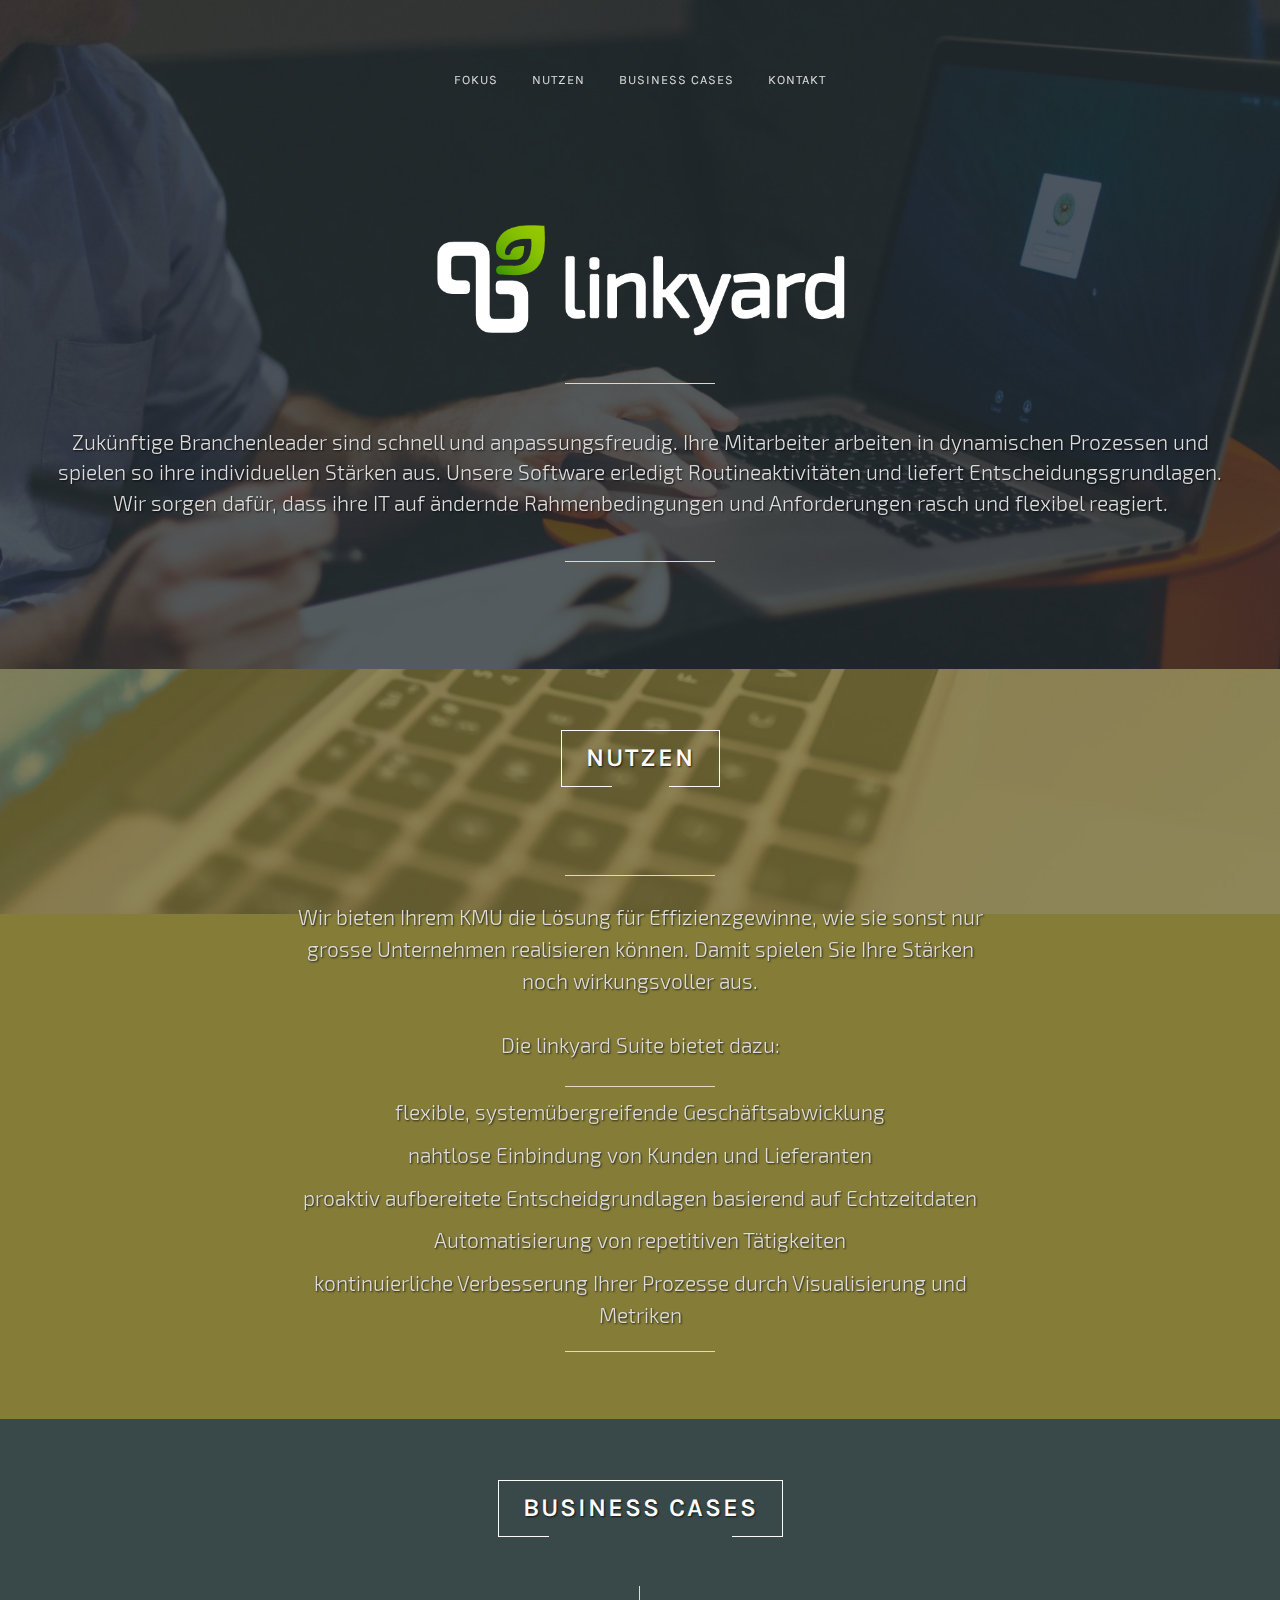
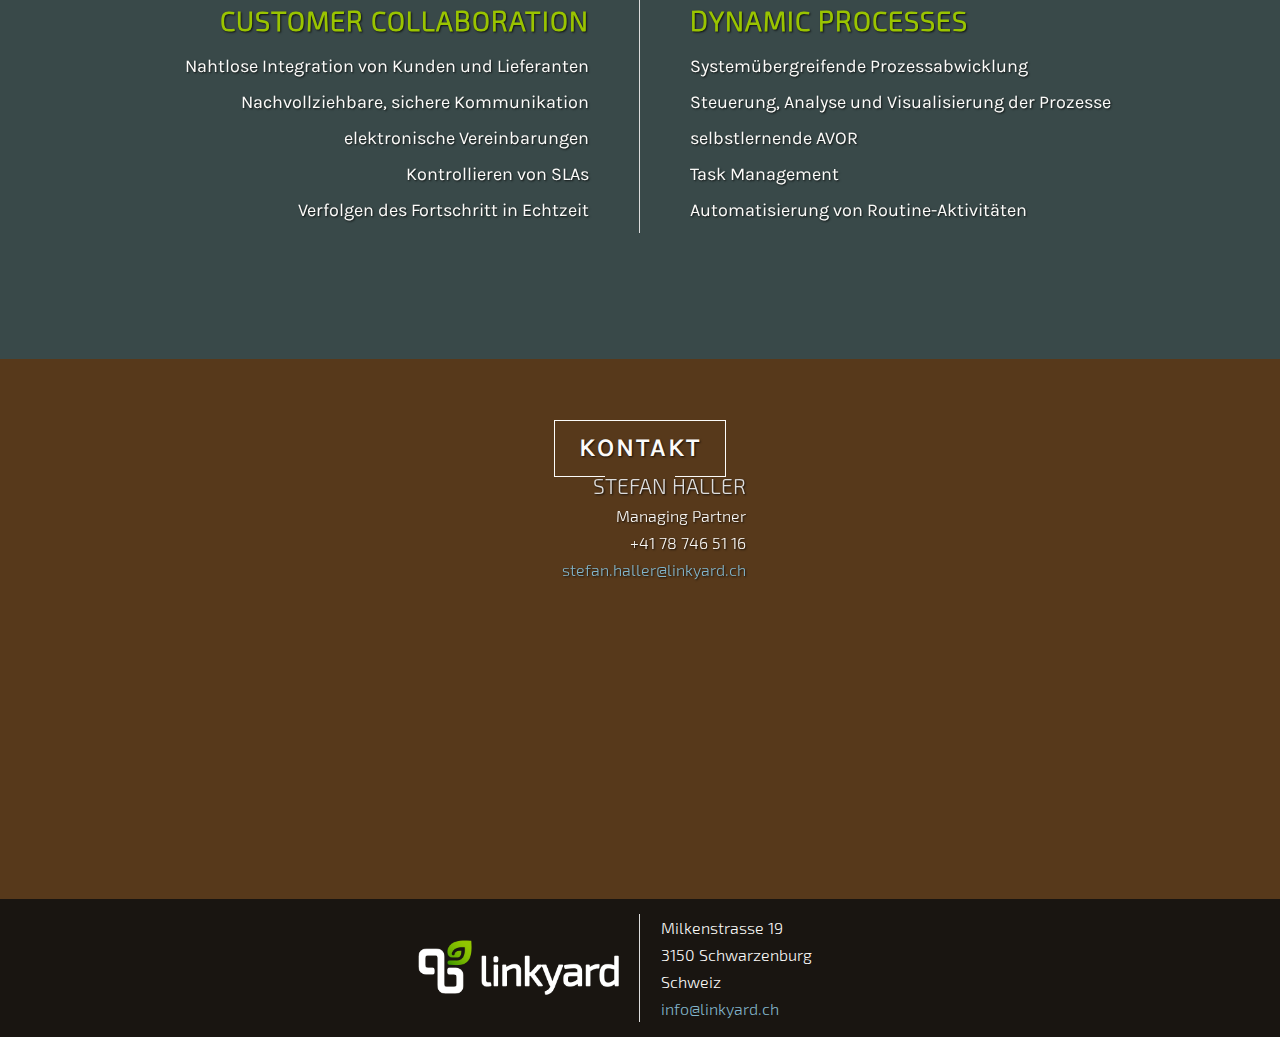
==== commit 4510c758: "Update index.html" ====
--- a/index.html
+++ b/index.html
@@ -288,15 +288,7 @@
                       </span>
                     </div>
                   </div>
-                  <div class="rightdiv notoppadding">
-                    <p>
-                      <img align="middle" class="wp-image-7 imgdiv" src="wp-content/uploads/images/portrait120x120.png" alt="portrait" width="120" height="120" />
-                    </p>
-                  </div>
                 </article>
-                <div class="containerdiv" style="width:200px;" id="chat-button">
-                  <input style="display: hidden;" class="button" type="button" data-api="smartsupp" data-operation="send" data-text="Guten Tag" value="Chat starten" align="center" width="150">
-                </div>
               </article>
             </div>
             <!-- .entry-content -->
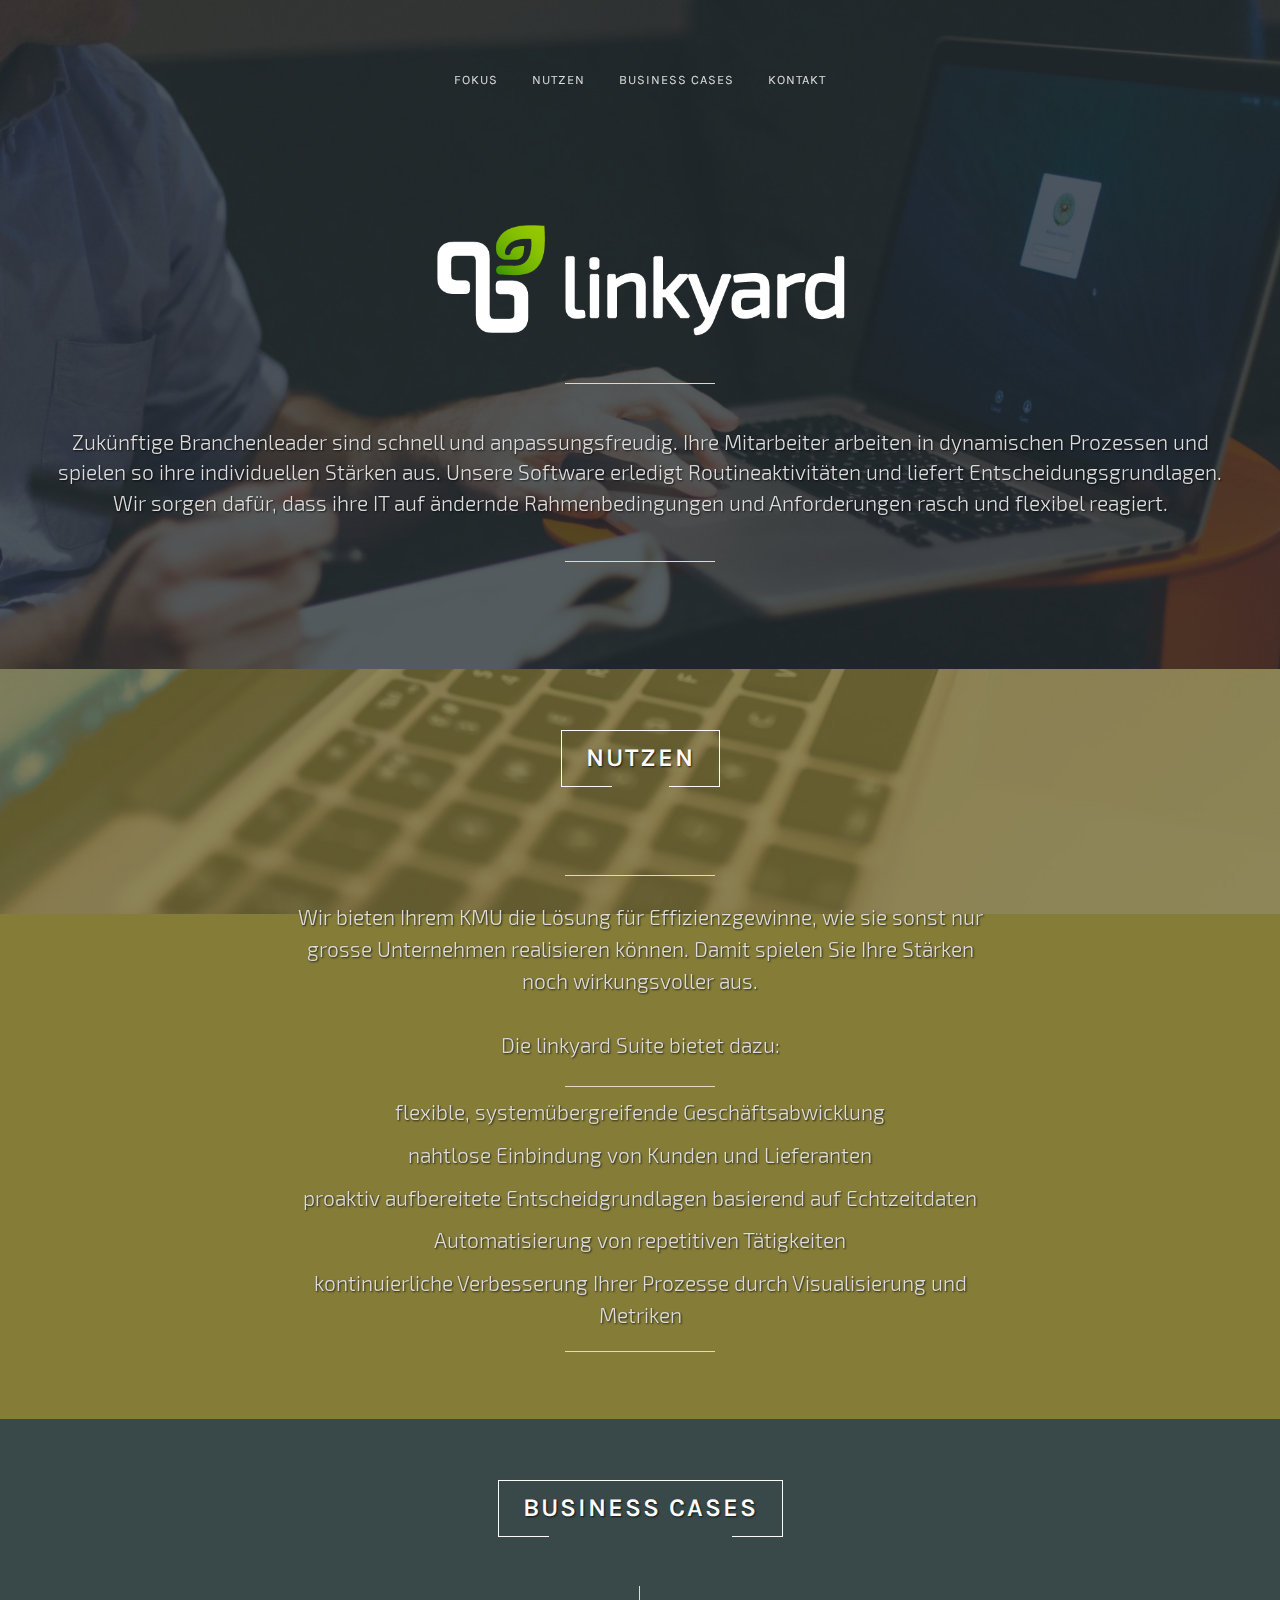
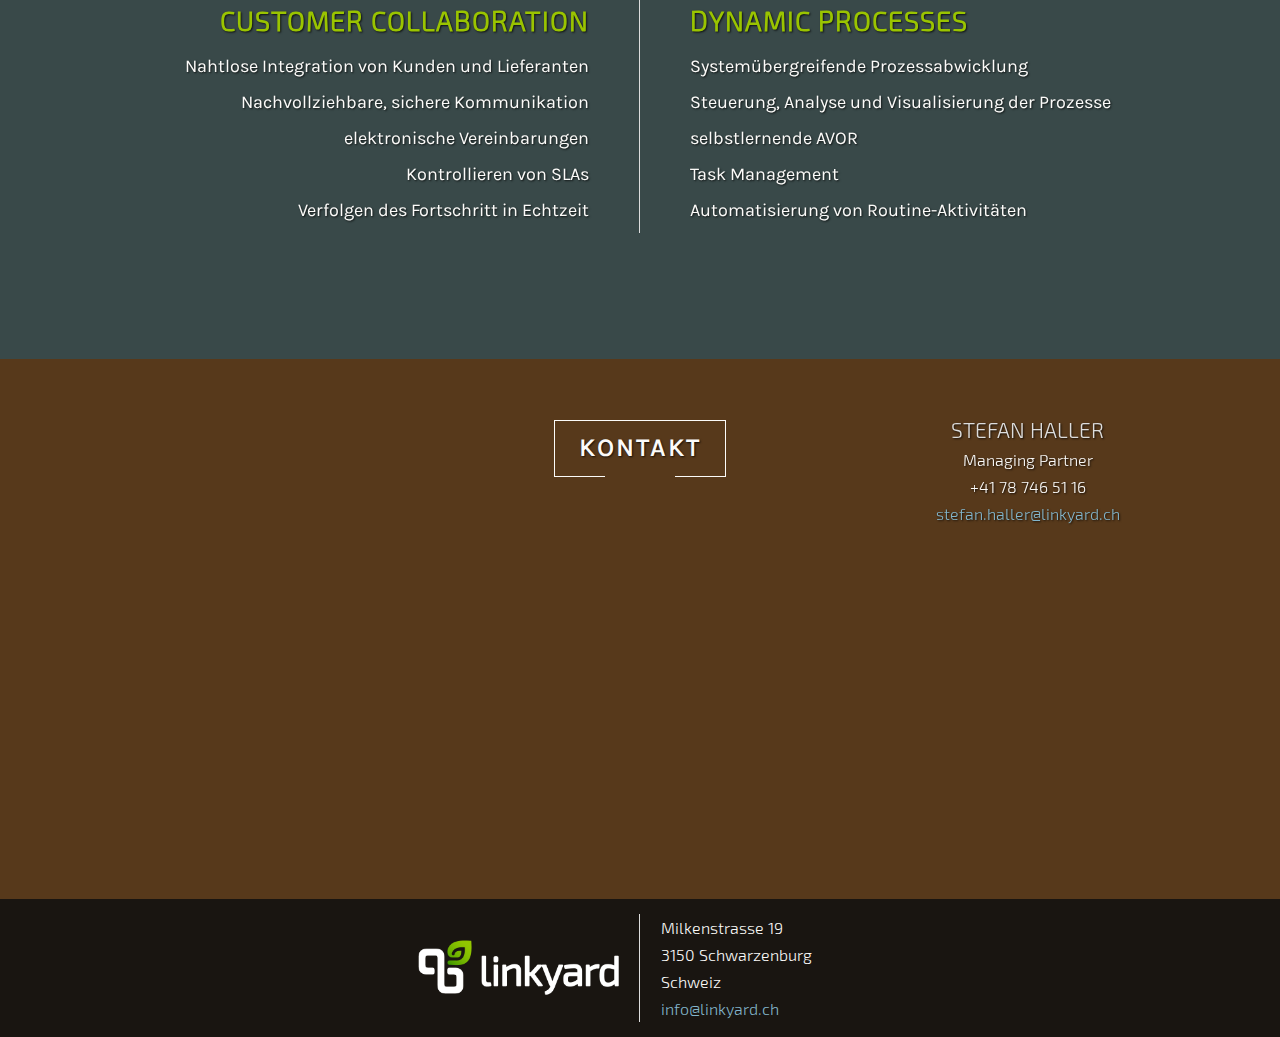
==== commit b02e2e62: "Update index.html" ====
--- a/index.html
+++ b/index.html
@@ -278,7 +278,7 @@
             <div class="entry-content">
               <article class="panel pagearticle" id=contact>
                 <article class="containerdiv footerdiv">
-                  <div class="leftdiv norightborder">
+                  <div>
                     <div class="contactdiv">
                       <span class="contenttext16" style="text-transform: uppercase;">Stefan Haller</span>
                       <span class="contenttext12">
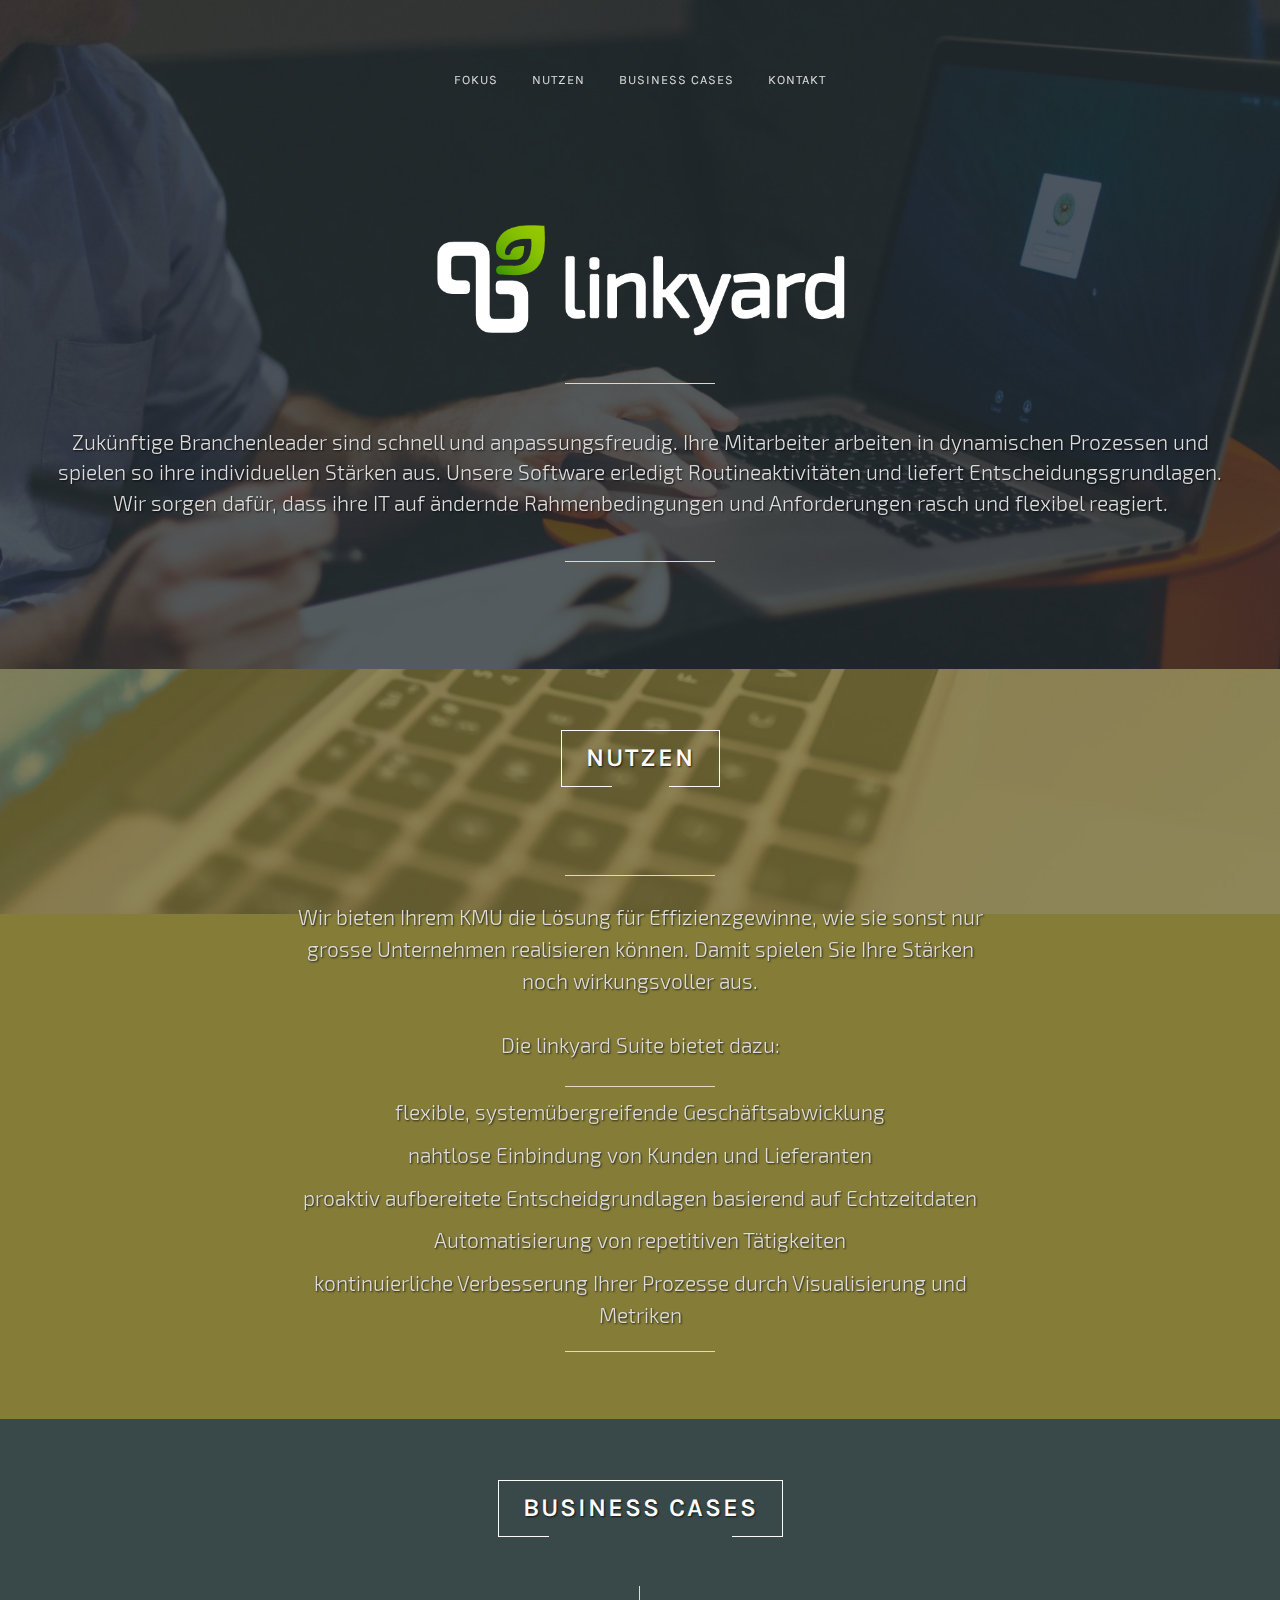
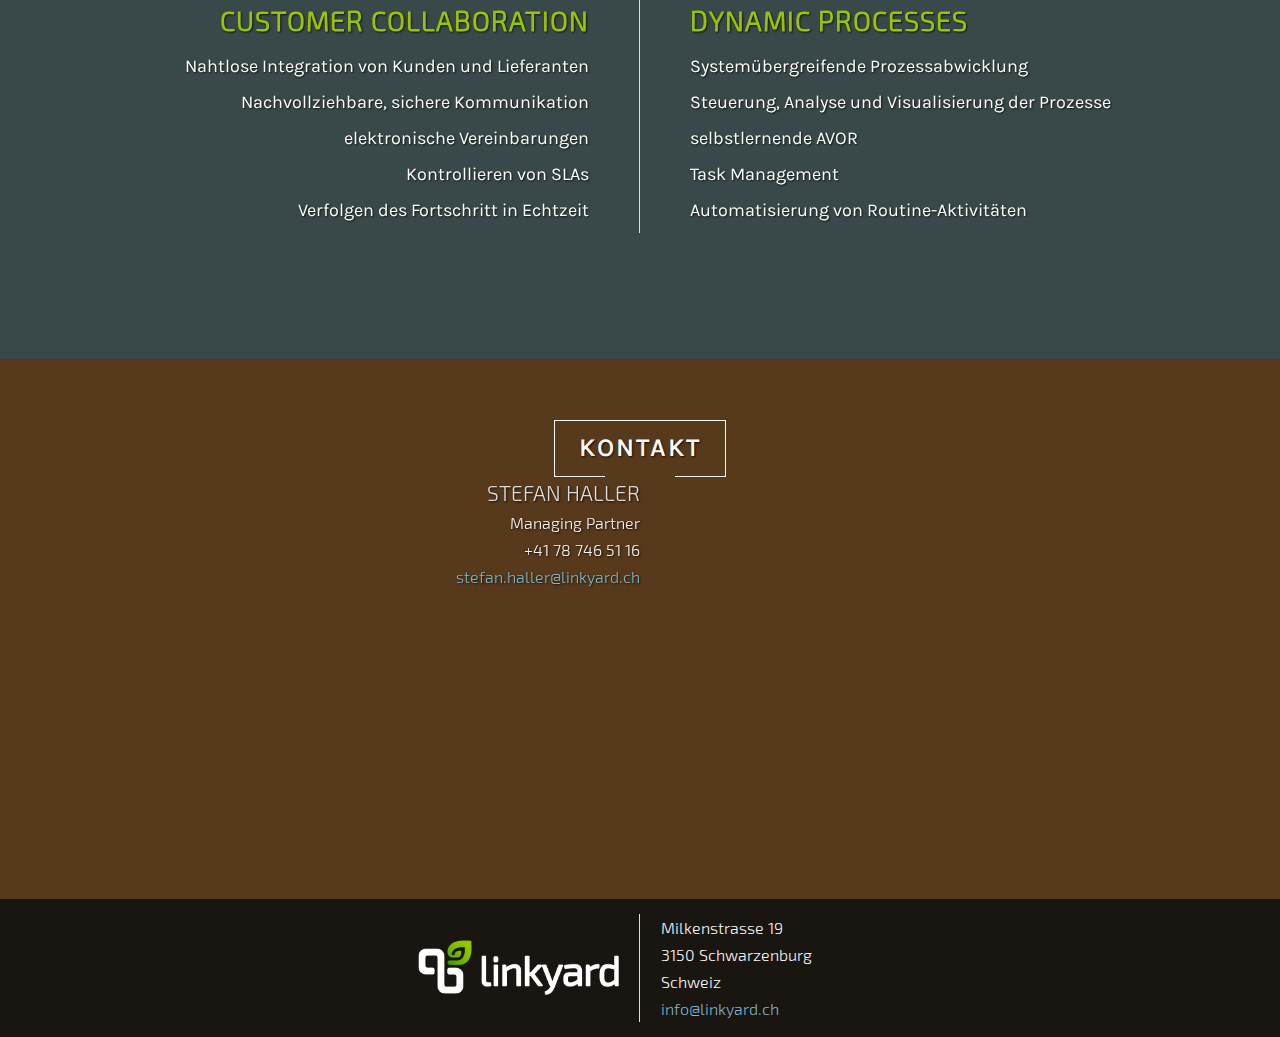
==== commit 65431653: "Update index.html" ====
--- a/index.html
+++ b/index.html
@@ -278,7 +278,7 @@
             <div class="entry-content">
               <article class="panel pagearticle" id=contact>
                 <article class="containerdiv footerdiv">
-                  <div>
+                  <div class="leftdiv norightborder">
                     <div class="contactdiv">
                       <span class="contenttext16" style="text-transform: uppercase;">Stefan Haller</span>
                       <span class="contenttext12">
@@ -287,6 +287,9 @@
                         <br /><a href="mailto:stefan.haller@linkyard.ch">stefan.haller@linkyard.ch</a>
                       </span>
                     </div>
+                  </div>
+                  <div class="rightdiv notoppadding">
+                    <p></p>
                   </div>
                 </article>
               </article>
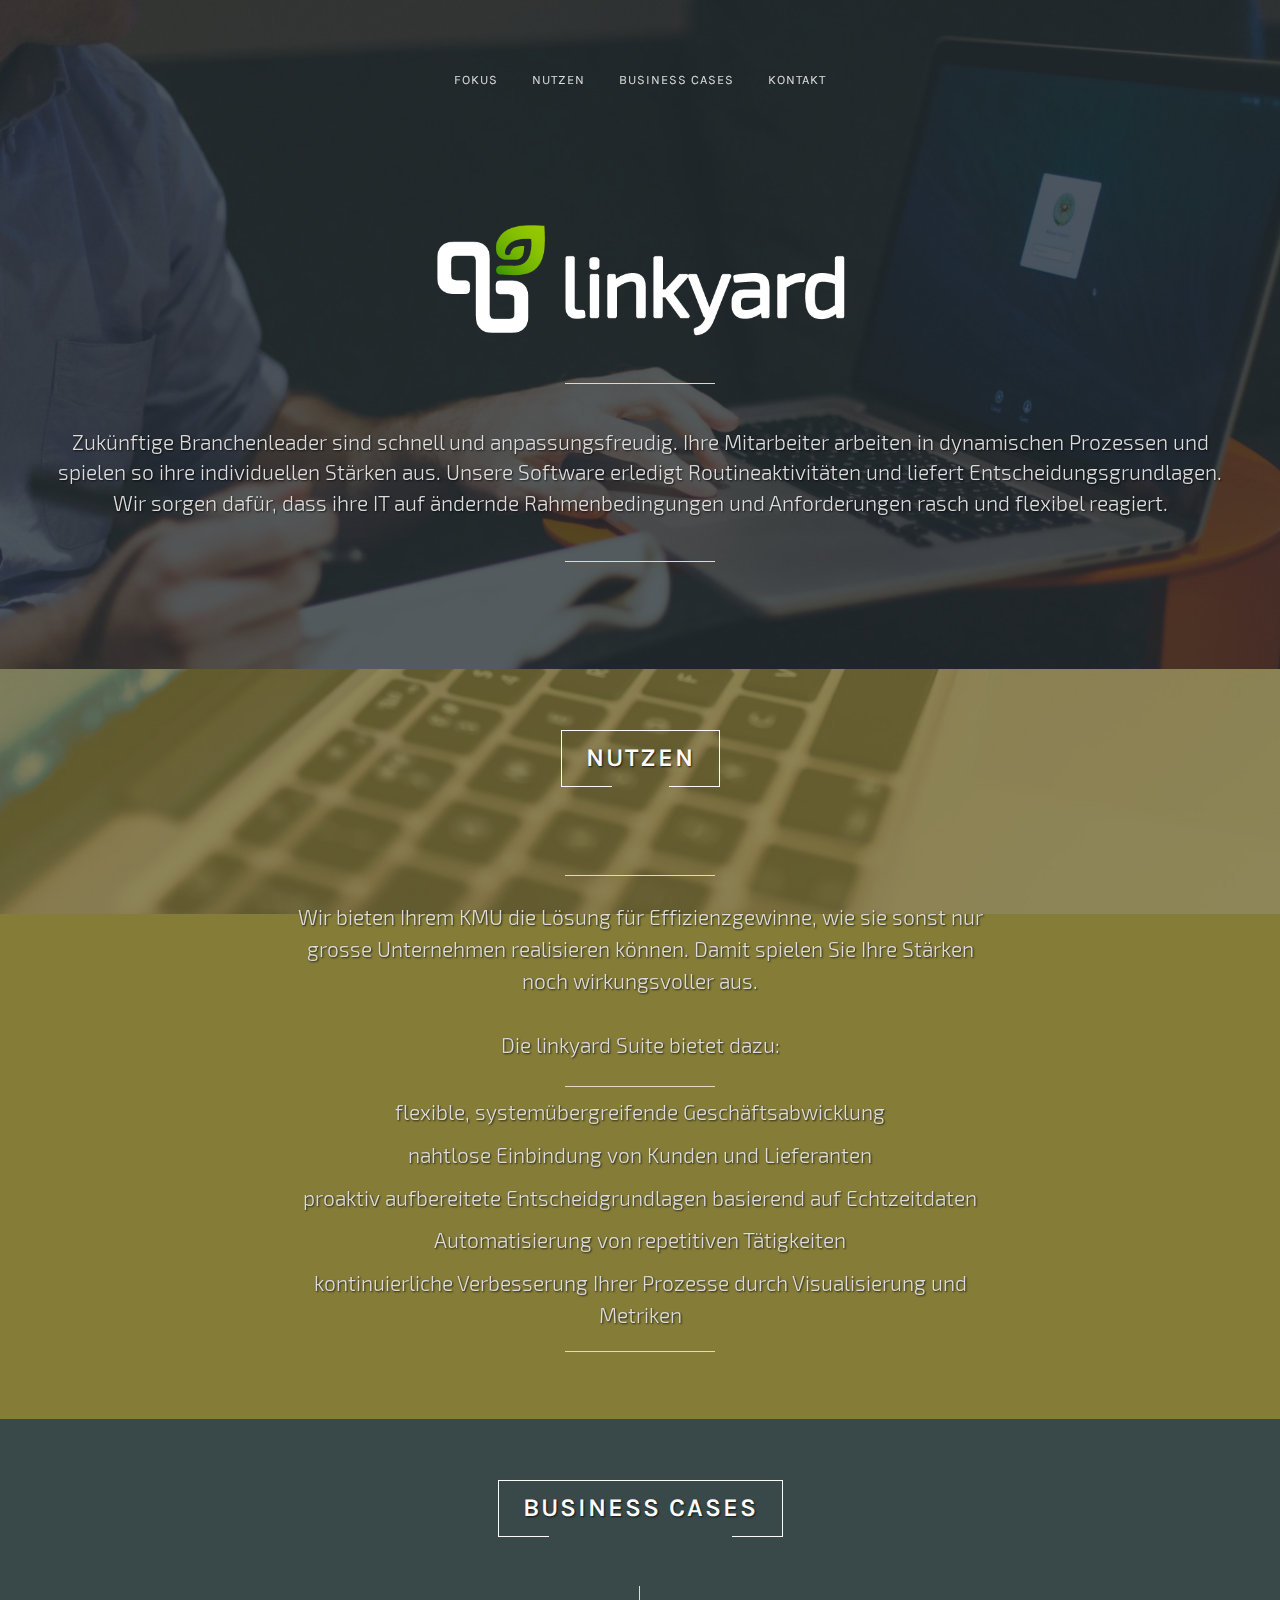
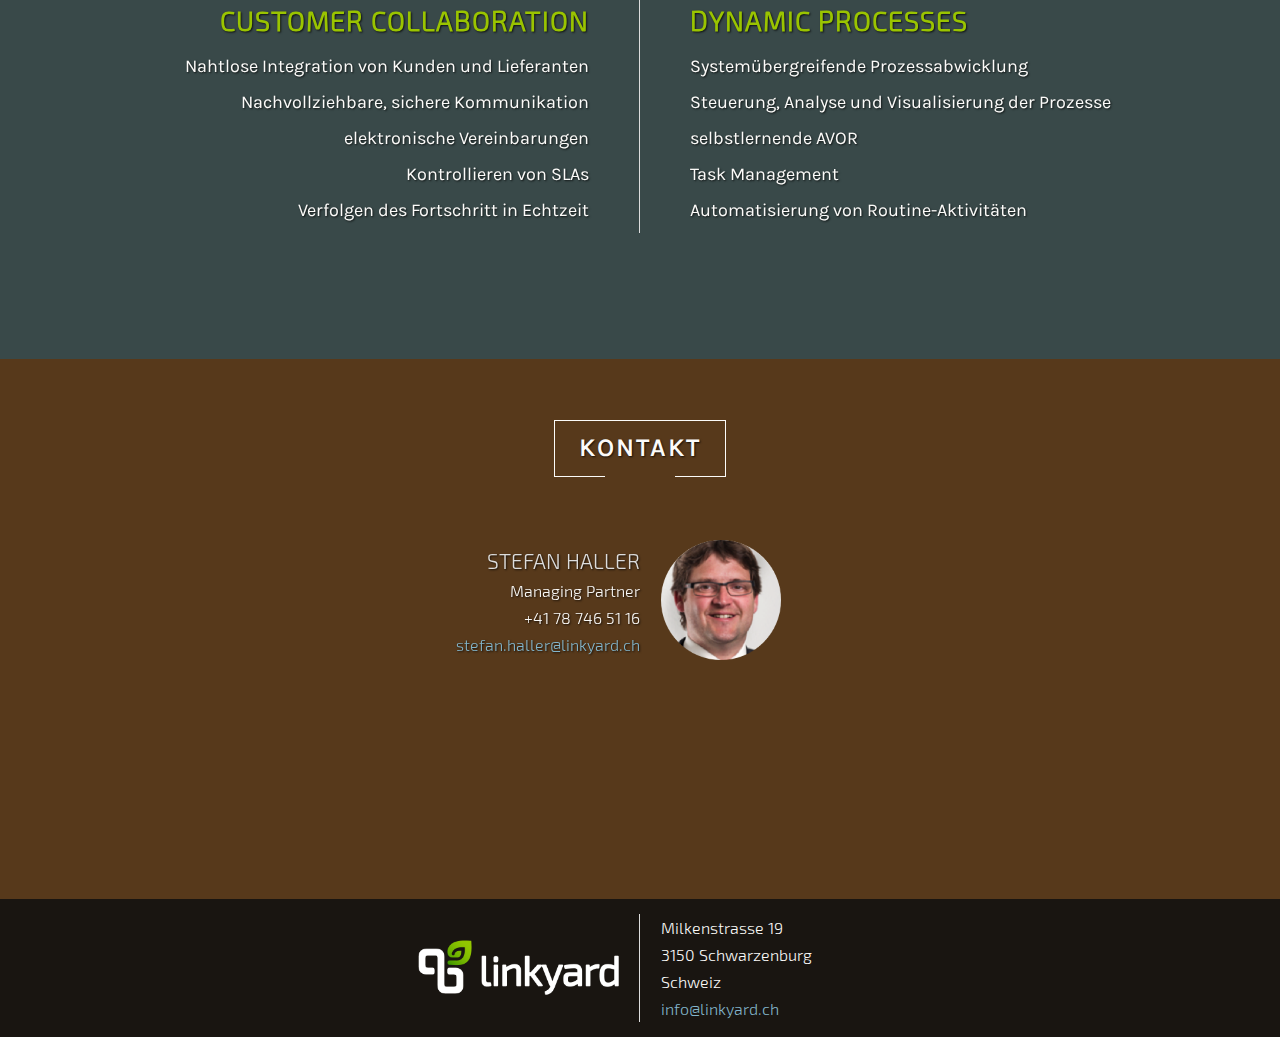
==== commit ff3a70ca: "Update index.html" ====
--- a/index.html
+++ b/index.html
@@ -288,10 +288,11 @@
                       </span>
                     </div>
                   </div>
-                  <div class="rightdiv notoppadding">
-                    <p></p>
-                  </div>
-                </article>
+                 <div class="rightdiv notoppadding">		
+                    <p>		
+                      <img align="middle" class="wp-image-7 imgdiv" src="wp-content/uploads/images/portrait120x120.png" alt="portrait" width="120" height="120" />		
+                    </p>		
+                 </div>
               </article>
             </div>
             <!-- .entry-content -->
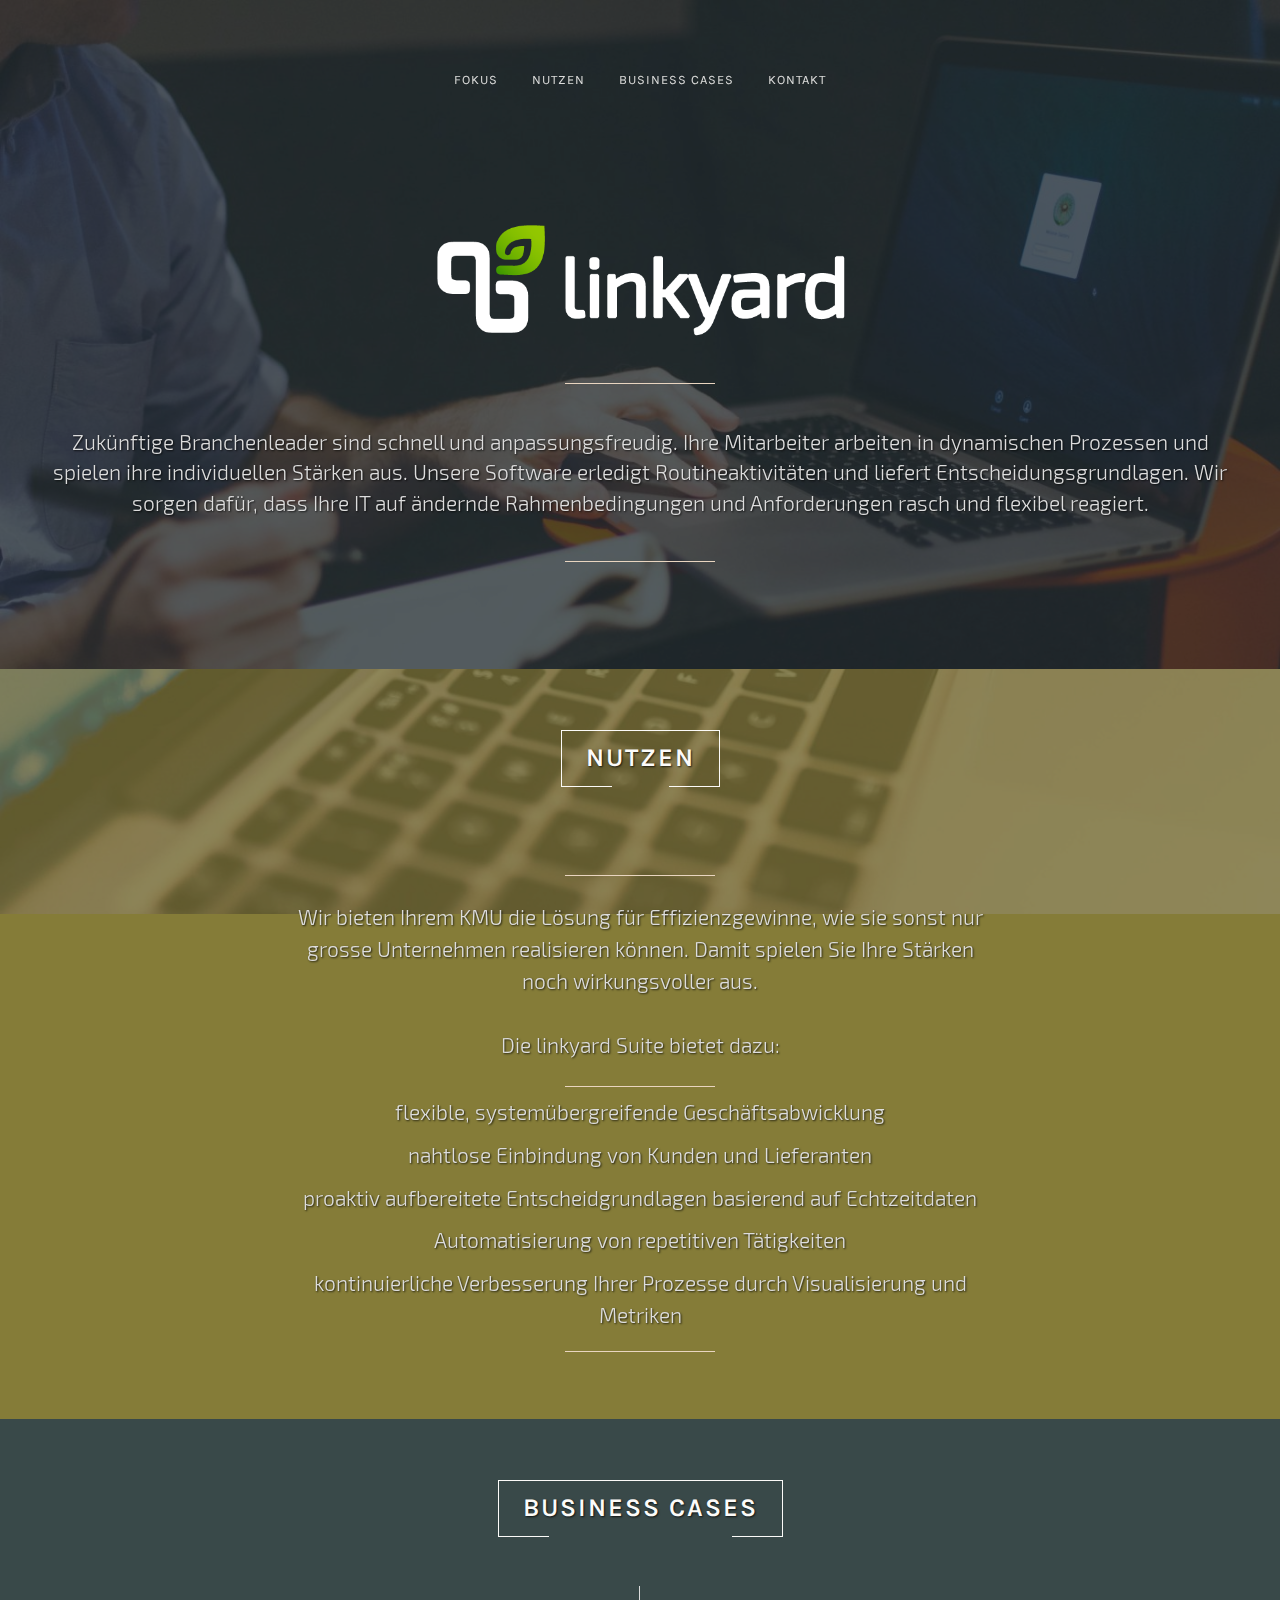
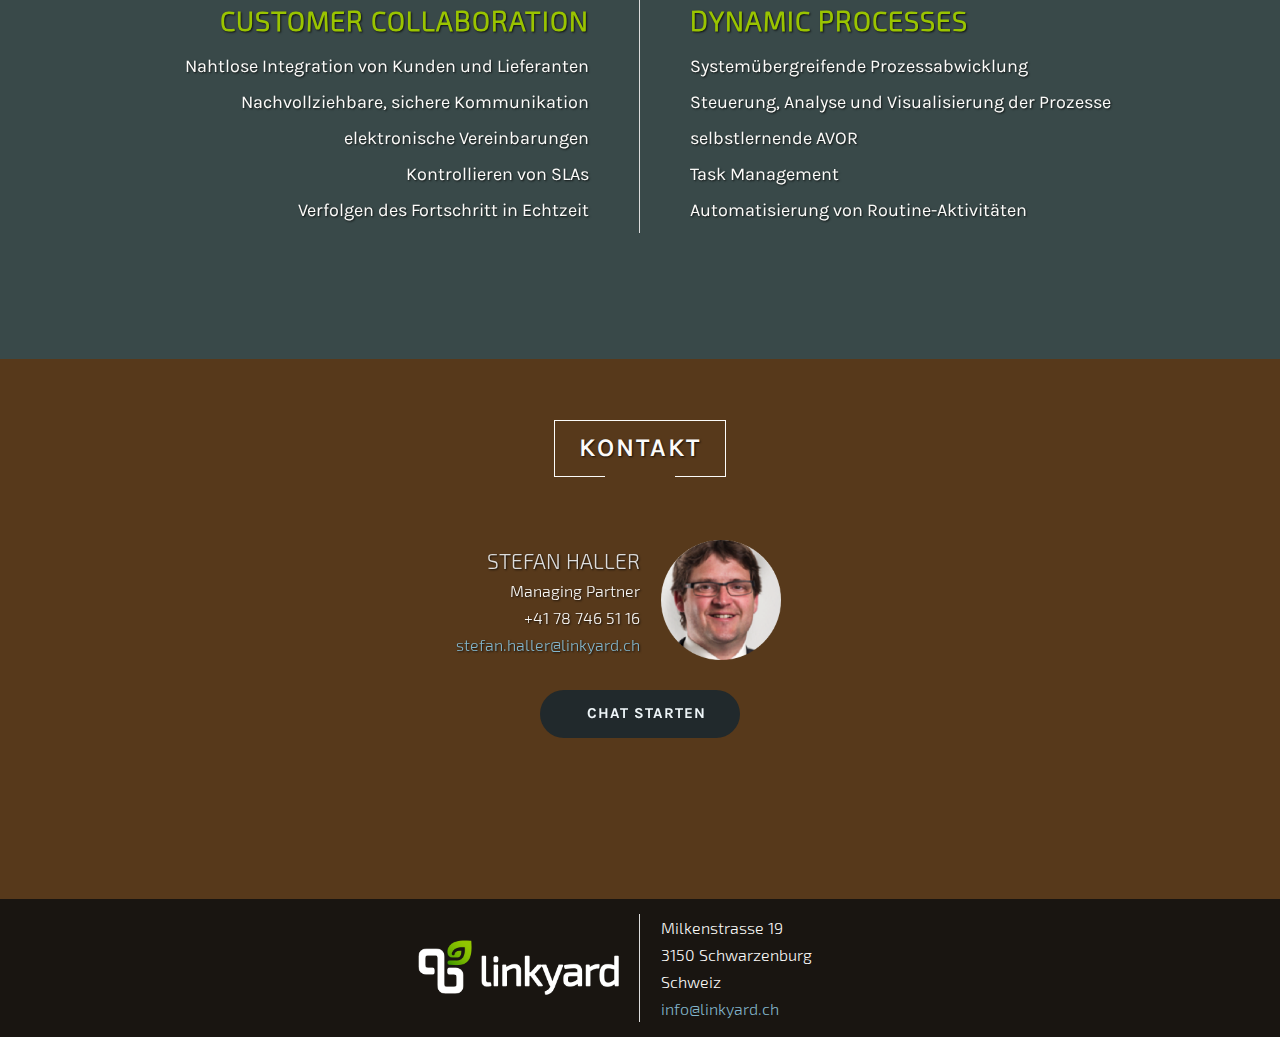
==== commit 88d937eb: "'so' geloescht, 'Ihre' statt 'ihre'" ====
--- a/index.html
+++ b/index.html
@@ -157,7 +157,7 @@
                   <hr />
                   <h5>
                     <span class="contenttext16">
-Zukünftige Branchenleader sind schnell und anpassungsfreudig. Ihre Mitarbeiter arbeiten in dynamischen Prozessen und spielen so ihre individuellen Stärken aus. Unsere Software erledigt Routineaktivitäten und liefert Entscheidungsgrundlagen. Wir sorgen dafür, dass ihre IT auf ändernde Rahmenbedingungen und Anforderungen rasch und flexibel reagiert.<br>
+Zukünftige Branchenleader sind schnell und anpassungsfreudig. Ihre Mitarbeiter arbeiten in dynamischen Prozessen und spielen ihre individuellen Stärken aus. Unsere Software erledigt Routineaktivitäten und liefert Entscheidungsgrundlagen. Wir sorgen dafür, dass Ihre IT auf ändernde Rahmenbedingungen und Anforderungen rasch und flexibel reagiert.<br>
                     </span>
                   </h5>
                   <hr />
@@ -288,11 +288,15 @@
                       </span>
                     </div>
                   </div>
-                 <div class="rightdiv notoppadding">		
-                    <p>		
-                      <img align="middle" class="wp-image-7 imgdiv" src="wp-content/uploads/images/portrait120x120.png" alt="portrait" width="120" height="120" />		
-                    </p>		
-                 </div>
+                  <div class="rightdiv notoppadding">
+                    <p>
+                      <img align="middle" class="wp-image-7 imgdiv" src="wp-content/uploads/images/portrait120x120.png" alt="portrait" width="120" height="120" />
+                    </p>
+                  </div>
+                </article>
+                <div class="containerdiv" style="width:200px;" id="chat-button">
+                  <input class="button" type="button" data-api="smartsupp" data-operation="send" data-text="Guten Tag" value="Chat starten" align="center" width="150">
+                </div>
               </article>
             </div>
             <!-- .entry-content -->
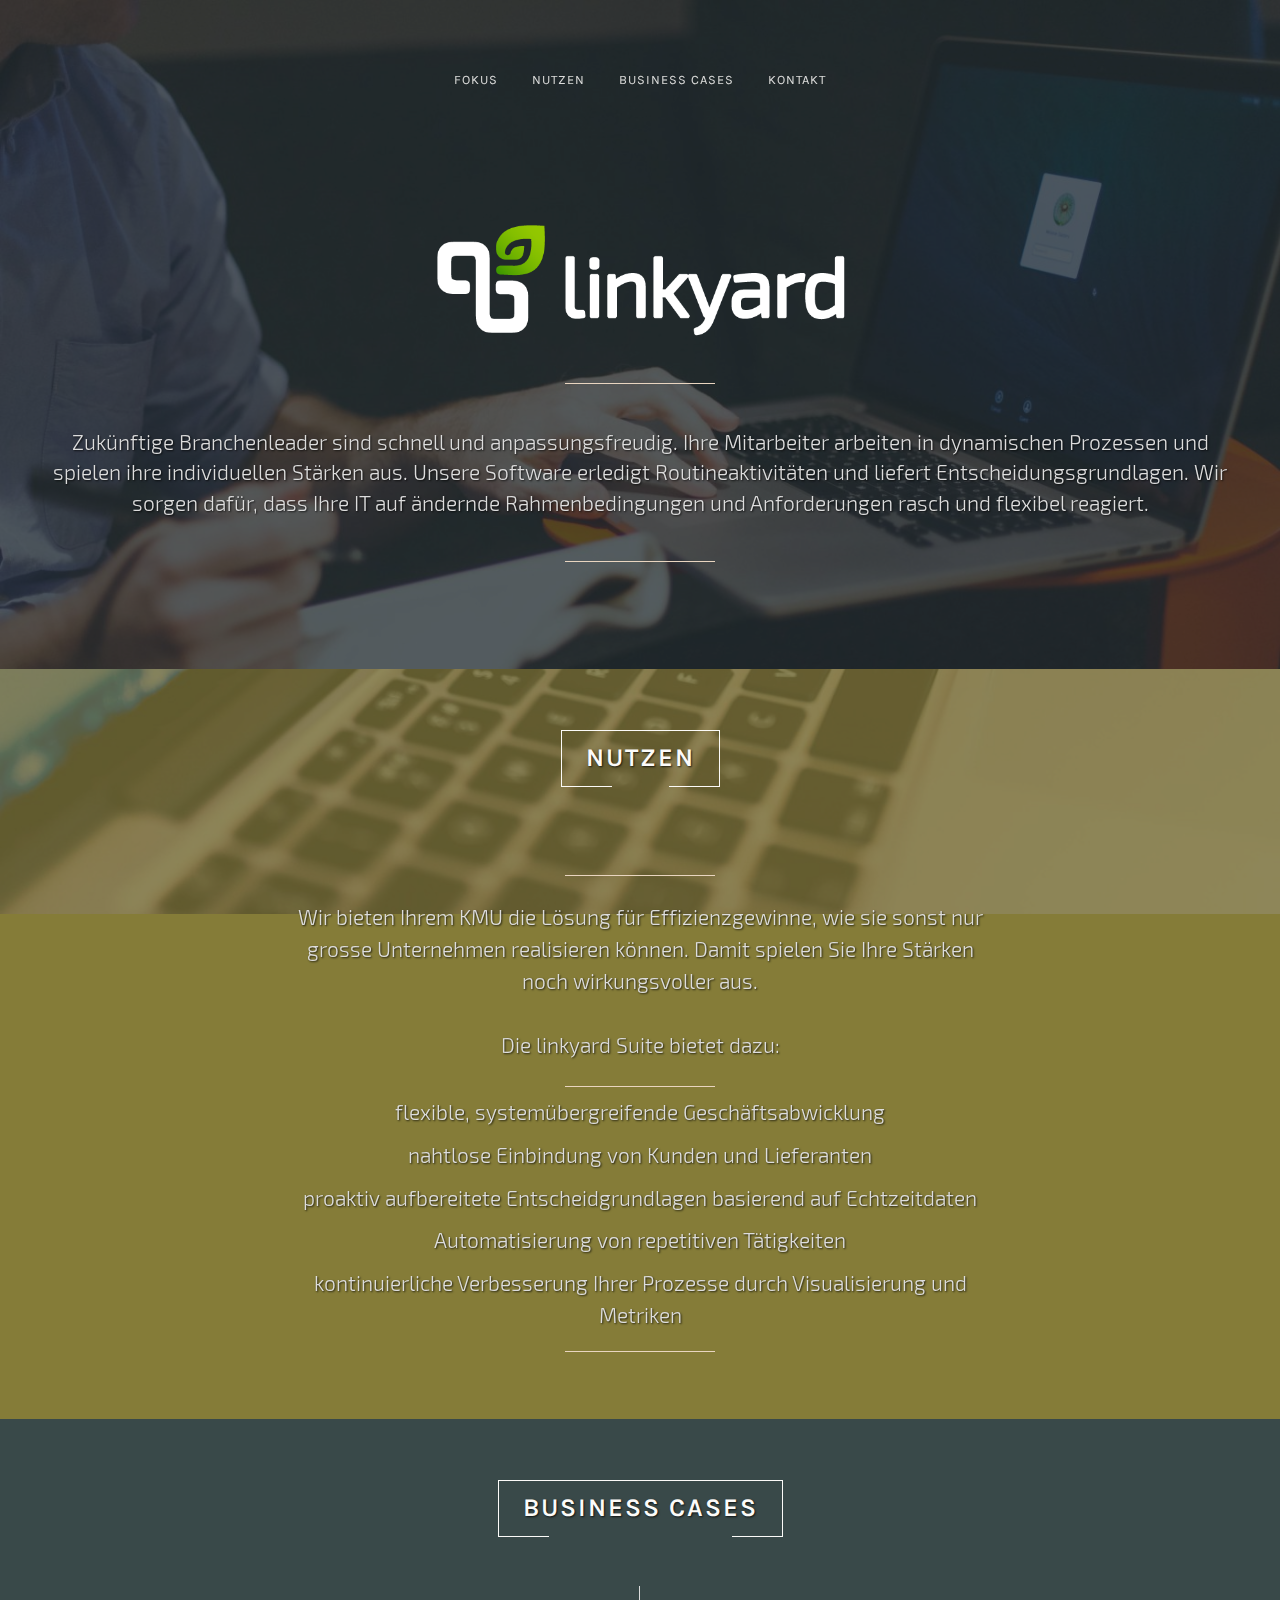
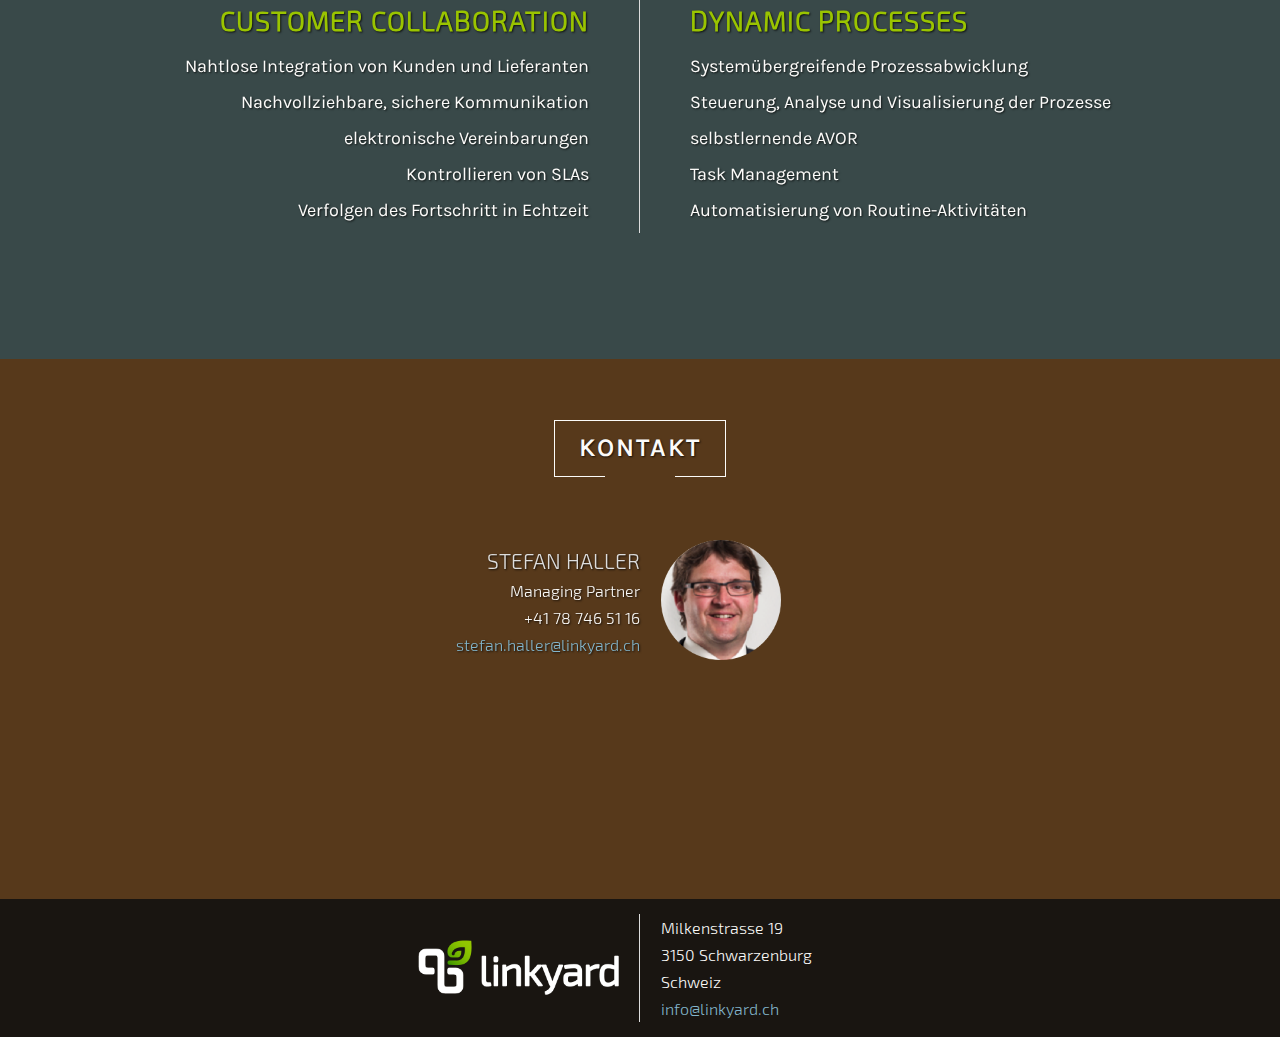
==== commit 222e4f4d: "Merge pull request #2 from linkyard/typo" ====
--- a/index.html
+++ b/index.html
@@ -288,15 +288,11 @@
                       </span>
                     </div>
                   </div>
-                  <div class="rightdiv notoppadding">
-                    <p>
-                      <img align="middle" class="wp-image-7 imgdiv" src="wp-content/uploads/images/portrait120x120.png" alt="portrait" width="120" height="120" />
-                    </p>
-                  </div>
-                </article>
-                <div class="containerdiv" style="width:200px;" id="chat-button">
-                  <input class="button" type="button" data-api="smartsupp" data-operation="send" data-text="Guten Tag" value="Chat starten" align="center" width="150">
-                </div>
+                 <div class="rightdiv notoppadding">		
+                    <p>		
+                      <img align="middle" class="wp-image-7 imgdiv" src="wp-content/uploads/images/portrait120x120.png" alt="portrait" width="120" height="120" />		
+                    </p>		
+                 </div>
               </article>
             </div>
             <!-- .entry-content -->
